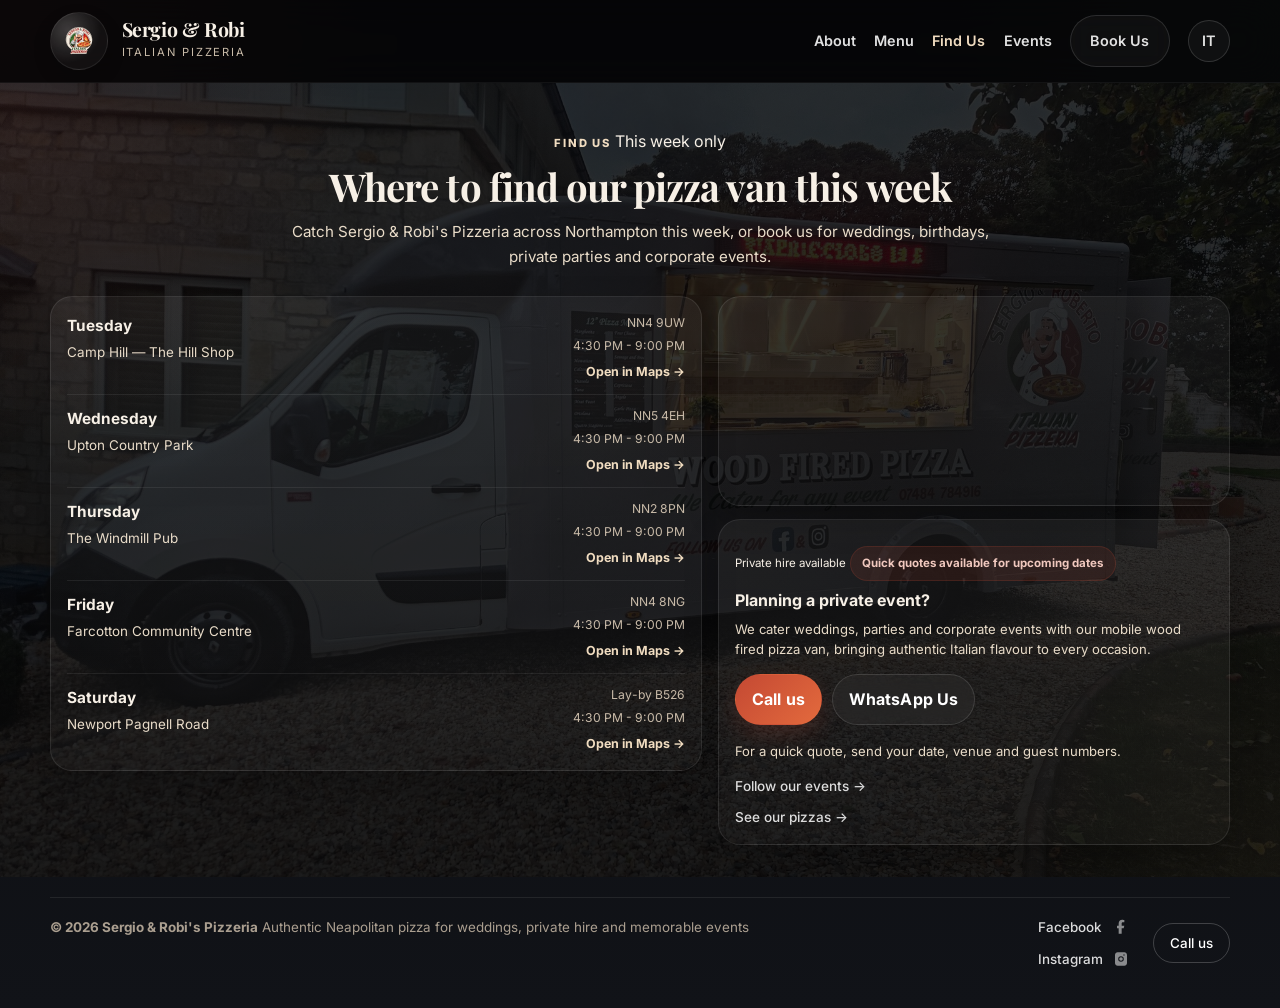
==== find-us-en.html @ 6ed287df "Enhance website UX and conversion: updated hero section, added WhatsApp CTA, introduced Why Choose U" ====
<!DOCTYPE html>
<html lang="en">
<head>
  <meta charset="UTF-8" />
  <meta name="viewport" content="width=device-width, initial-scale=1.0"/>
  <title>Find Us | Sergio & Robi's Pizzeria</title>
  <meta name="description" content="Find Sergio & Robi's Pizzeria across Northampton this week or get in touch to book our wood fired pizza van for your private event.">
    <meta name="keywords" content="find pizza van Northampton, pizza van schedule Northampton, wood fired pizza van locations" />
  <meta property="og:title" content="Sergio & Robi's Pizzeria" />
  <meta property="og:description" content="Authentic wood fired pizza catering for weddings, parties and private events." />
  <meta property="og:type" content="website" />
  <meta property="og:image" content="images/van_1.jpg" />
  <link rel="icon" href="images/favicon.png">
  <link rel="preconnect" href="https://fonts.googleapis.com">
  <link rel="preconnect" href="https://fonts.gstatic.com" crossorigin>
  <link href="https://fonts.googleapis.com/css2?family=Inter:wght@400;500;600;700;800&family=Playfair+Display:wght@600;700;800&display=swap" rel="stylesheet">
  <link rel="stylesheet" href="style.css">
</head>
<body>

  <header class="site-header">
    <div class="container nav">
      <a href="index.html" class="brand">
        <img src="images/sergio-robi-logo.png" alt="Sergio & Robi's Pizzeria logo">
        <div class="brand-text">
          <strong>Sergio & Robi</strong>
          <span>Italian Pizzeria</span>
        </div>
      </a>

      <button class="menu-toggle" aria-label="Open menu" aria-expanded="false" aria-controls="site-nav">
        <span></span>
        <span></span>
        <span></span>
      </button>

      <nav class="nav-links" id="site-nav">
        <a href="index.html#about">About</a>
        <a href="menu-en.html">Menu</a>
        <a href="find-us-en.html" aria-current="page">Find Us</a>
        <a href="index.html#events">Events</a>
        <a href="index.html#contact" class="btn btn-outline">Book Us</a>
        <a href="find-us-it.html" class="lang-switch">IT</a>
      </nav>
    </div>
  </header>

  <main>
    <section class="findus-page">
      <div class="container">
        <div class="section-intro">
          <span class="section-label">Find us</span>
          <span class="mini-label top-mini-label">This week only</span>
          <h1>Where to find our pizza van this week</h1>
          <p>
            Catch Sergio & Robi's Pizzeria across Northampton this week, or book us for weddings, birthdays, private parties and corporate events.
          </p>
        </div>

        <div class="findus-layout">
          <div class="findus-schedule card">
            <div class="findus-day">
              <div class="findus-info">
                <strong>Tuesday</strong>
                <span>Camp Hill — The Hill Shop</span>
              </div>
              <div class="findus-meta">
                <span>NN4 9UW</span>
                <span>4:30 PM - 9:00 PM</span>
                <a href="https://www.google.com/maps/search/?api=1&query=The+Hill+Shop+Camp+Hill+NN4+9UW" target="_blank" rel="noopener noreferrer">Open in Maps →</a>
              </div>
            </div>

            <div class="findus-day">
              <div class="findus-info">
                <strong>Wednesday</strong>
                <span>Upton Country Park</span>
              </div>
              <div class="findus-meta">
                <span>NN5 4EH</span>
                <span>4:30 PM - 9:00 PM</span>
                <a href="https://www.google.com/maps/search/?api=1&query=Upton+Country+Park+NN5+4EH" target="_blank" rel="noopener noreferrer">Open in Maps →</a>
              </div>
            </div>

            <div class="findus-day">
              <div class="findus-info">
                <strong>Thursday</strong>
                <span>The Windmill Pub</span>
              </div>
              <div class="findus-meta">
                <span>NN2 8PN</span>
                <span>4:30 PM - 9:00 PM</span>
                <a href="https://www.google.com/maps/search/?api=1&query=The+Windmill+Pub+NN2+8PN" target="_blank" rel="noopener noreferrer">Open in Maps →</a>
              </div>
            </div>

            <div class="findus-day">
              <div class="findus-info">
                <strong>Friday</strong>
                <span>Farcotton Community Centre</span>
              </div>
              <div class="findus-meta">
                <span>NN4 8NG</span>
                <span>4:30 PM - 9:00 PM</span>
                <a href="https://www.google.com/maps/search/?api=1&query=Farcotton+Community+Centre+NN4+8NG" target="_blank" rel="noopener noreferrer">Open in Maps →</a>
              </div>
            </div>

            <div class="findus-day">
              <div class="findus-info">
                <strong>Saturday</strong>
                <span>Newport Pagnell Road</span>
              </div>
              <div class="findus-meta">
                <span>Lay-by B526</span>
                <span>4:30 PM - 9:00 PM</span>
                <a href="https://www.google.com/maps/search/?api=1&query=Newport+Pagnell+Road+Northampton" target="_blank" rel="noopener noreferrer">Open in Maps →</a>
              </div>
            </div>
          </div>

          <aside class="findus-sidebar">
            <div class="findus-map card">
              <iframe
                src="https://www.google.com/maps?q=Northampton&output=embed"
                loading="lazy"
                allowfullscreen
                referrerpolicy="no-referrer-when-downgrade"
                title="Map of Northampton">
              </iframe>
            </div>

            <div class="findus-card card">
              <span class="mini-label">Private hire available</span>
              <div class="urgency-note">Quick quotes available for upcoming dates</div>
              <h3>Planning a private event?</h3>
              <p>
                We cater weddings, parties and corporate events with our mobile wood fired pizza van,
                bringing authentic Italian flavour to every occasion.
              </p>

              <div class="findus-actions">
                <a href="tel:07484784916" class="btn btn-primary">Call us</a>
                <a href="https://wa.me/447484784916" class="btn btn-secondary" target="_blank" rel="noopener noreferrer">WhatsApp Us</a>
              </div>

              <p class="findus-helper">For a quick quote, send your date, venue and guest numbers.</p>

              <div class="findus-socials">
                <a href="https://www.facebook.com/sergiorobipizzeria" target="_blank" rel="noopener noreferrer" class="footer-link">Follow our events →</a>
                <a href="https://www.instagram.com/sergio_and_robi_pizzeria_" target="_blank" rel="noopener noreferrer" class="footer-link">See our pizzas →</a>
              </div>
            </div>
          </aside>
        </div>
      </div>
    </section>
  </main>

  <footer class="footer">
  <div class="container footer-inner">

    <div class="footer-left">
      <strong>© 2026 Sergio & Robi's Pizzeria</strong>
      <span>Authentic Neapolitan pizza for weddings, private hire and memorable events</span>
    </div>

    <div class="footer-right">

      <div class="footer-socials">
        <a href="https://www.facebook.com/sergiorobipizzeria" target="_blank" rel="noopener noreferrer" class="footer-link social-link">
          <span>Facebook</span>
          <svg width="16" height="16" viewBox="0 0 24 24" fill="currentColor">
            <path d="M13 22v-8h3l1-4h-4V7c0-1.1.3-2 2-2h2V1.5c-.4-.1-1.7-.5-3.2-.5-3.2 0-5.3 2-5.3 5.6V10H6v4h2.5v8H13z"/>
          </svg>
        </a>

        <a href="https://www.instagram.com/sergio_and_robi_pizzeria_" target="_blank" rel="noopener noreferrer" class="footer-link social-link">
          <span>Instagram</span>
          <svg width="16" height="16" viewBox="0 0 24 24" fill="currentColor">
            <path d="M7 2C4.8 2 3 3.8 3 6v12c0 2.2 1.8 4 4 4h10c2.2 0 4-1.8 4-4V6c0-2.2-1.8-4-4-4H7zm5 5.8A4.2 4.2 0 1 1 7.8 12 4.2 4.2 0 0 1 12 7.8zm0 6.9A2.7 2.7 0 1 0 9.3 12 2.7 2.7 0 0 0 12 14.7zM17.5 6a1 1 0 1 1-1-1 1 1 0 0 1 1 1z"/>
          </svg>
        </a>
      </div>

      <a href="tel:07484784916" class="footer-call">
        Call us
      </a>

    </div>
  </div>
</footer>

  <script>
    const menuToggle = document.querySelector('.menu-toggle');
    const siteNav = document.querySelector('#site-nav');

    if (menuToggle && siteNav) {
      menuToggle.addEventListener('click', () => {
        siteNav.classList.toggle('active');
        menuToggle.classList.toggle('active');

        const isExpanded = menuToggle.getAttribute('aria-expanded') === 'true';
        menuToggle.setAttribute('aria-expanded', String(!isExpanded));
      });

      siteNav.querySelectorAll('a').forEach(link => {
        link.addEventListener('click', () => {
          siteNav.classList.remove('active');
          menuToggle.classList.remove('active');
          menuToggle.setAttribute('aria-expanded', 'false');
        });
      });
    }
  </script>

</body>
</html>
---- style.css ----
:root {
  --bg: #09090b;
  --bg-soft: #111215;
  --bg-soft-2: #17181c;
  --card: rgba(255, 255, 255, 0.045);
  --card-strong: rgba(255, 255, 255, 0.075);
  --text: #f7f0e6;
  --text-soft: #e9dcc9;
  --muted: #c8baa8;
  --muted-2: #a69786;
  --line: rgba(255, 255, 255, 0.09);
  --line-soft: rgba(255, 255, 255, 0.05);

  --red: #c44933;
  --red-deep: #9e3326;
  --gold: #d8b27a;
  --gold-soft: #f0dcc0;
  --green: #2f6948;
  --green-soft: #cfe3d5;

  --shadow: 0 16px 38px rgba(0, 0, 0, 0.28);
  --shadow-strong: 0 20px 54px rgba(0, 0, 0, 0.4);
  --glow-red: 0 10px 24px rgba(196, 73, 51, 0.2);

  --radius-xl: 28px;
  --radius-lg: 22px;
  --radius-md: 18px;
  --radius-sm: 14px;

  --container: 1180px;
  --transition: 0.35s ease;
}

* {
  box-sizing: border-box;
  margin: 0;
  padding: 0;
}

html {
  scroll-behavior: smooth;
}

body {
  font-family: 'Inter', sans-serif;
  color: var(--text);
  line-height: 1.65;
  background:
    radial-gradient(circle at top left, rgba(196, 73, 51, 0.11), transparent 22%),
    radial-gradient(circle at top right, rgba(47, 105, 72, 0.09), transparent 20%),
    linear-gradient(180deg, #070708 0%, #0b0c0f 34%, #111318 100%);
  overflow-x: hidden;
}

body::selection {
  background: rgba(216, 178, 122, 0.24);
  color: #fff;
}

img {
  max-width: 100%;
  display: block;
}

a {
  color: inherit;
  text-decoration: none;
}

button,
input,
textarea,
select {
  font: inherit;
}

.container {
  width: min(100% - 2rem, var(--container));
  margin-inline: auto;
}

/* HEADER */

.site-header {
  position: sticky;
  top: 0;
  z-index: 1000;
  background: rgba(6, 6, 7, 0.72);
  backdrop-filter: blur(18px);
  -webkit-backdrop-filter: blur(18px);
  border-bottom: 1px solid rgba(255, 255, 255, 0.05);
}

.nav {
  min-height: 82px;
  display: flex;
  align-items: center;
  justify-content: space-between;
  gap: 1rem;
  position: relative;
}

.brand {
  display: flex;
  align-items: center;
  gap: 0.85rem;
  min-width: 0;
}

.brand img {
  width: 58px;
  height: 58px;
  object-fit: contain;
  border-radius: 50%;
  background:
    radial-gradient(circle at 30% 30%, rgba(255,255,255,0.18), transparent 60%),
    rgba(255,255,255,0.04);
  border: 1px solid rgba(255,255,255,0.08);
  padding: 0.22rem;
  flex-shrink: 0;
  box-shadow: 0 8px 18px rgba(0,0,0,0.18);
}

.brand-text strong {
  display: block;
  font-family: 'Playfair Display', serif;
  font-size: 1.22rem;
  line-height: 1;
  margin-bottom: 0.22rem;
  color: var(--text);
  letter-spacing: -0.02em;
}

.brand-text span {
  display: block;
  font-size: 0.7rem;
  text-transform: uppercase;
  letter-spacing: 0.17em;
  color: var(--muted);
}

.nav-links {
  display: flex;
  align-items: center;
  gap: 1.15rem;
}

.nav-links a {
  font-size: 0.9rem;
  font-weight: 600;
  color: rgba(255,255,255,0.88);
  transition: color var(--transition), opacity var(--transition);
}

.nav-links a:hover,
.nav-links a[aria-current="page"] {
  color: var(--gold-soft);
}

.btn {
  display: inline-flex;
  align-items: center;
  justify-content: center;
  min-height: 46px;
  padding: 0.82rem 1.2rem;
  border-radius: 999px;
  border: 1px solid transparent;
  font-weight: 700;
  letter-spacing: 0.01em;
  cursor: pointer;
  transition:
    transform var(--transition),
    box-shadow var(--transition),
    background var(--transition),
    border-color var(--transition),
    color var(--transition);
}

.btn:hover {
  transform: translateY(-2px);
}

.btn-primary {
  color: #fff;
  background: linear-gradient(135deg, #c44933 0%, #e36a3d 100%);
  box-shadow: var(--glow-red);
}

.btn-primary:hover {
  box-shadow: 0 14px 34px rgba(196, 73, 51, 0.3);
}

.btn-secondary,
.btn-outline {
  color: #fff;
  background: rgba(255,255,255,0.04);
  border-color: rgba(255,255,255,0.12);
  backdrop-filter: blur(10px);
}

.btn-secondary:hover,
.btn-outline:hover {
  background: rgba(255,255,255,0.08);
  border-color: rgba(255,255,255,0.18);
}

.lang-switch {
  min-width: 42px;
  min-height: 42px;
  border-radius: 999px;
  border: 1px solid rgba(255,255,255,0.14);
  background: rgba(255,255,255,0.04);
  display: inline-flex;
  align-items: center;
  justify-content: center;
  font-weight: 700;
}

.menu-toggle {
  display: none;
  width: 48px;
  height: 48px;
  border-radius: 14px;
  border: 1px solid rgba(255,255,255,0.14);
  background: rgba(255,255,255,0.05);
  cursor: pointer;
  padding: 0.75rem;
  flex-direction: column;
  justify-content: center;
  gap: 0.28rem;
}

.menu-toggle span {
  display: block;
  width: 100%;
  height: 2px;
  background: #fff;
  border-radius: 999px;
  transition: 0.3s ease;
}

.menu-toggle.active span:nth-child(1) {
  transform: translateY(6px) rotate(45deg);
}

.menu-toggle.active span:nth-child(2) {
  opacity: 0;
}

.menu-toggle.active span:nth-child(3) {
  transform: translateY(-6px) rotate(-45deg);
}

/* HERO */

.hero {
  position: relative;
  min-height: calc(100vh - 82px);
  display: grid;
  place-items: center;
  overflow: hidden;
}

.hero::before {
  content: "";
  position: absolute;
  inset: 0;
  background-image:
    linear-gradient(90deg, rgba(6,6,7,0.78) 0%, rgba(6,6,7,0.5) 38%, rgba(6,6,7,0.22) 68%, rgba(6,6,7,0.12) 100%),
    url("images/van_1.jpg");
  background-position: center;
  background-size: cover;
  background-repeat: no-repeat;
  transform: scale(1.02);
}

.hero::after {
  content: "";
  position: absolute;
  inset: 0;
  background: linear-gradient(180deg, rgba(0,0,0,0.04) 0%, rgba(0,0,0,0.16) 64%, #0b0c0f 100%);
}

.hero-inner {
  position: relative;
  z-index: 2;
  display: grid;
  grid-template-columns: 1.16fr 0.84fr;
  gap: 1.2rem;
  align-items: center;
  padding: 2.2rem 0 3rem;
}

.hero-copy {
  max-width: 570px;
  justify-self: start;
}

.eyebrow {
  display: inline-flex;
  align-items: center;
  gap: 0.65rem;
  padding: 0.58rem 0.88rem;
  border-radius: 999px;
  background: rgba(255,255,255,0.08);
  border: 1px solid rgba(255,255,255,0.08);
  backdrop-filter: blur(12px);
  font-size: 0.8rem;
  font-weight: 600;
  color: var(--text-soft);
  margin-bottom: 1rem;
  box-shadow: 0 8px 20px rgba(0,0,0,0.12);
}

.dot {
  width: 10px;
  height: 10px;
  border-radius: 50%;
  background: #60da7b;
  box-shadow: 0 0 0 6px rgba(96, 218, 123, 0.12);
}

h1 {
  font-family: 'Playfair Display', serif;
  font-size: clamp(1.6rem, 2.2vw, 2.2rem);
  line-height: 1.05;
  letter-spacing: -0.025em;
  max-width: 8.2ch;
  margin: 0 0 0.95rem;
  text-wrap: balance;
}

.hero-copy p {
  max-width: 520px;
  margin: 0;
  color: var(--text-soft);
  font-size: 0.9rem;
}

.hero-actions {
  display: flex;
  flex-wrap: wrap;
  gap: 0.8rem;
  margin-top: 1.45rem;
}

.hero-card {
  justify-self: end;
  width: min(100%, 290px);
  border-radius: 18px;
  background: linear-gradient(150deg, rgba(255,255,255,0.08), rgba(255,255,255,0.02));
  border: 1px solid rgba(255,255,255,0.08);
  backdrop-filter: blur(14px);
  box-shadow:
    0 14px 34px rgba(0,0,0,0.34),
    inset 0 1px 0 rgba(255,255,255,0.06);
  overflow: hidden;
  transform: translateX(0) translateY(34px);
  transition: transform 0.35s ease, box-shadow 0.35s ease;
}

.hero-card:hover {
  transform: translateX(0) translateY(28px);
}

.hero-card-image {
  width: 100%;
  height: 72px;
  overflow: hidden;
}

.hero-card-image img {
  width: 100%;
  height: 100%;
  object-fit: cover;
}

.hero-card-body {
  padding: 0.68rem 0.78rem 0.78rem;
}

.hero-card h3 {
  font-size: 0.72rem;
  line-height: 1.18;
  margin-bottom: 0.2rem;
}

.hero-card p {
  color: var(--muted);
  font-size: 0.62rem;
  line-height: 1.45;
}

.feature-row {
  display: grid;
  grid-template-columns: repeat(3, 1fr);
  gap: 0.28rem;
  margin-top: 0.45rem;
}

.feature-box {
  padding: 0.34rem 0.24rem;
  text-align: center;
  border-radius: 10px;
  background: rgba(255,255,255,0.04);
  border: 1px solid rgba(255,255,255,0.07);
}

.feature-box strong {
  display: block;
  font-size: 0.54rem;
  margin-bottom: 0.02rem;
}

.feature-box span {
  color: var(--muted);
  font-size: 0.47rem;
}

/* SECTIONS */

section {
  padding: 4.6rem 0;
  position: relative;
}

.section-intro {
  max-width: 760px;
  margin-bottom: 1.6rem;
}

.section-label {
  display: inline-block;
  margin-bottom: 0.52rem;
  color: var(--gold-soft);
  text-transform: uppercase;
  letter-spacing: 0.17em;
  font-size: 0.7rem;
  font-weight: 800;
}

h2 {
  font-family: 'Playfair Display', serif;
  font-size: clamp(1.75rem, 2.7vw, 2.35rem);
  line-height: 1.08;
  letter-spacing: -0.02em;
  text-wrap: balance;
}

.section-intro p {
  margin-top: 0.76rem;
  color: var(--muted);
  font-size: 0.92rem;
  max-width: 640px;
}

.story-grid,
.contact-grid {
  display: grid;
  grid-template-columns: 0.96fr 1.04fr;
  gap: 1rem;
  align-items: stretch;
}

.menu-preview {
  display: grid;
  grid-template-columns: 0.72fr 1.28fr;
  gap: 0.9rem;
  align-items: start;
}

.card {
  background: linear-gradient(180deg, rgba(255,255,255,0.042), rgba(255,255,255,0.028));
  border: 1px solid var(--line);
  border-radius: 18px;
  padding: 1rem;
  box-shadow: var(--shadow);
}

/* ABOUT */

.image-cover {
  position: relative;
  overflow: hidden;
  min-height: 100%;
}

.image-cover img {
  width: 100%;
  height: 100%;
  object-fit: cover;
}

.floating-badge {
  position: absolute;
  left: 1rem;
  bottom: 1rem;
  padding: 0.64rem 0.78rem;
  border-radius: 14px;
  background: rgba(10,10,10,0.7);
  border: 1px solid rgba(255,255,255,0.08);
  backdrop-filter: blur(12px);
  font-weight: 700;
  color: var(--text);
  font-size: 0.76rem;
  box-shadow: 0 10px 22px rgba(0,0,0,0.16);
}

.story-copy {
  padding: 1.2rem;
  display: grid;
  gap: 0.72rem;
}

.story-copy p {
  color: var(--muted);
  font-size: 0.88rem;
}

.stats {
  display: grid;
  grid-template-columns: repeat(3, 1fr);
  gap: 0.65rem;
  margin-top: 0.2rem;
}

.stat {
  padding: 0.75rem;
  border-radius: 16px;
  background: rgba(255,255,255,0.038);
  border: 1px solid rgba(255,255,255,0.07);
}

.stat strong {
  display: block;
  font-size: 0.92rem;
  margin-bottom: 0.08rem;
  color: var(--text);
}

.stat span {
  color: var(--muted);
  font-size: 0.75rem;
}

/* MENU */

.menu-preview {
  display: grid;
  grid-template-columns: 0.85fr 1.15fr;
  gap: 1rem;
  align-items: stretch;
}

.menu-board {
  padding: 0.75rem;
  width: 100%;
  max-width: none;
  justify-self: stretch;
  display: flex;
  align-items: stretch;
}

.menu-board img {
  width: 100%;
  height: 100%;
  min-height: 520px;
  object-fit: cover;
  border-radius: 18px;
  border: 1px solid rgba(255,255,255,0.08);
}
.menu-card,
.event-card {
  padding: 0.82rem;
  border-radius: 18px;
  background: linear-gradient(180deg, rgba(255,255,255,0.045), rgba(255,255,255,0.028));
  border: 1px solid rgba(255,255,255,0.07);
  transition:
    transform var(--transition),
    border-color var(--transition),
    box-shadow var(--transition);
}

.menu-card:hover,
.event-card:hover {
  transform: translateY(-2px);
  border-color: rgba(216, 178, 122, 0.14);
  box-shadow: 0 10px 22px rgba(0,0,0,0.16);
}

.menu-top {
  display: flex;
  justify-content: space-between;
  gap: 0.65rem;
  align-items: flex-start;
  margin-bottom: 0.35rem;
}

.menu-card h3,
.event-card h3 {
  font-size: 0.82rem;
  line-height: 1.24;
}

.price {
  color: var(--gold-soft);
  font-weight: 800;
  white-space: nowrap;
  font-size: 0.8rem;
}

.menu-card p,
.event-card p {
  color: var(--muted);
  font-size: 0.74rem;
}

.tag {
  display: inline-flex;
  align-items: center;
  min-height: 24px;
  margin-top: 0.6rem;
  padding: 0.24rem 0.5rem;
  border-radius: 999px;
  background: rgba(47, 105, 72, 0.18);
  color: var(--green-soft);
  font-size: 0.62rem;
  font-weight: 700;
  border: 1px solid rgba(47, 105, 72, 0.24);
}

.menu-cta {
  margin-top: 1.7rem;
  display: flex;
  justify-content: flex-start;
}

.menu-cta .btn {
  min-width: 180px;
}

/* EVENTS */

.events-grid {
  display: grid;
  grid-template-columns: repeat(3, 1fr);
  gap: 0.8rem;
}

.event-number {
  width: 38px;
  height: 38px;
  display: grid;
  place-items: center;
  border-radius: 50%;
  margin-bottom: 0.68rem;
  background: rgba(216, 178, 122, 0.12);
  border: 1px solid rgba(216, 178, 122, 0.18);
  color: var(--gold-soft);
  font-weight: 800;
  font-size: 0.8rem;
}

/* GALLERY */

.gallery-grid {
  display: grid;
  grid-template-columns: 1fr 1fr;
  gap: 1rem;
  align-items: start;
}

.gallery-item {
  position: relative;
  overflow: hidden;
  border-radius: 24px;
  border: 1px solid rgba(255,255,255,0.08);
  background: rgba(255,255,255,0.03);
  box-shadow: var(--shadow);
}

.gallery-item::after {
  content: "";
  position: absolute;
  inset: 0;
  background: linear-gradient(
    180deg,
    rgba(0,0,0,0.03) 14%,
    rgba(0,0,0,0.18) 64%,
    rgba(0,0,0,0.34) 100%
  );
  pointer-events: none;
}

.gallery-item img {
  width: 100%;
  height: 100%;
  object-fit: cover;
  transition: transform 0.45s ease;
}

.gallery-item:hover img {
  transform: scale(1.03);
}

.gallery-item.oven-card,
.gallery-item.window-card {
  min-height: 320px;
  height: 320px;
}

.gallery-item.oven-card img,
.gallery-item.window-card img {
  width: 100%;
  height: 100%;
  object-fit: cover;
}

.full-width-brand {
  grid-column: 1 / -1;
  min-height: 240px;
  padding: 2rem 1.5rem;
}

.gallery-caption {
  position: absolute;
  left: 1rem;
  right: 1rem;
  bottom: 1rem;
  z-index: 2;
  padding: 0.9rem 1rem;
  border-radius: 18px;
  background: rgba(8,8,9,0.72);
  border: 1px solid rgba(255,255,255,0.08);
  backdrop-filter: blur(14px);
  -webkit-backdrop-filter: blur(14px);
  box-shadow: 0 10px 24px rgba(0,0,0,0.22);
}

.gallery-caption strong {
  display: block;
  margin-bottom: 0.14rem;
  font-size: 0.95rem;
  line-height: 1.2;
  color: #fff;
}

.gallery-caption span {
  color: #dccfbc;
  font-size: 0.78rem;
  line-height: 1.45;
}

.logo-card {
  min-height: 230px;
  padding: 1.6rem 1.2rem 1.25rem;
  display: flex;
  flex-direction: column;
  align-items: center;
  justify-content: center;
  text-align: center;
  background:
    radial-gradient(circle at top, rgba(255,255,255,0.06), transparent 55%),
    linear-gradient(180deg, rgba(255,255,255,0.035), rgba(255,255,255,0.02));
}

.logo-card::after {
  display: none;
}

.logo-card.full-width-brand {
  min-height: 240px;
  padding: 2rem 1.5rem;
}

.logo-card.full-width-brand img {
  max-width: 110px;
  max-height: 110px;
  margin-bottom: 1.2rem;
  filter: drop-shadow(0 10px 24px rgba(0,0,0,0.45));
  transition: transform 0.4s ease;
}

.logo-card.full-width-brand:hover img {
  transform: scale(1.05);
}

.logo-content {
  display: flex;
  flex-direction: column;
  align-items: center;
  gap: 0.2rem;
}

.logo-content strong {
  display: block;
  font-size: 1.05rem;
  line-height: 1.2;
  letter-spacing: 0.02em;
  color: #fff;
}

.logo-content span {
  color: #dccfbc;
  font-size: 0.8rem;
  line-height: 1.45;
}

.logo-card.full-width-brand .logo-content strong {
  font-size: 1.35rem;
}

.logo-card.full-width-brand .logo-content span {
    font-size: 1rem;
  opacity: 0.9;
}
/* CONTACT */

.contact-card,
.form-card {
  padding: 1.05rem;
}

.contact-points {
  display: grid;
  gap: 0.72rem;
  margin: 0.9rem 0 1rem;
}

.contact-point {
  padding: 0.72rem;
  border-radius: 15px;
  background: rgba(255,255,255,0.035);
  border: 1px solid rgba(255,255,255,0.07);
}

.contact-point strong {
  display: block;
  margin-bottom: 0.14rem;
  font-size: 0.86rem;
}

.contact-point span {
  color: var(--muted);
  font-size: 0.8rem;
}

form {
  display: grid;
  gap: 0.78rem;
}

.row {
  display: grid;
  grid-template-columns: 1fr 1fr;
  gap: 0.78rem;
}

input,
textarea,
select {
  width: 100%;
  background: rgba(255,255,255,0.045);
  border: 1px solid rgba(255,255,255,0.1);
  color: #fff;
  border-radius: 14px;
  padding: 0.82rem 0.9rem;
  outline: none;
  transition: border-color var(--transition), background var(--transition), box-shadow var(--transition);
}

input:focus,
textarea:focus,
select:focus {
  border-color: rgba(216, 178, 122, 0.34);
  background: rgba(255,255,255,0.06);
  box-shadow: 0 0 0 4px rgba(216, 178, 122, 0.08);
}

textarea {
  min-height: 135px;
  resize: vertical;
}

input::placeholder,
textarea::placeholder,
select {
  color: #ab9f92;
}

/* FOOTER */

.footer {
  padding: 1.25rem 0 2.35rem;
  color: #ab9f90;
  font-size: 0.84rem;
}

.footer-inner {
  padding-top: 1.15rem;
  border-top: 1px solid rgba(255,255,255,0.08);
  display: flex;
  justify-content: space-between;
  gap: 1rem;
  flex-wrap: wrap;
}

.footer a:hover {
  color: var(--gold-soft);
}

.footer-right {
  display: flex;
  gap: 1.5rem;
  align-items: center;
  flex-wrap: wrap;
}

.footer-link {
  position: relative;
  color: #fff;
  font-weight: 500;
  text-decoration: none;
  opacity: 0.85;
  transition: all 0.3s ease;
  display: inline-block;
}

.footer-link:hover {
  opacity: 1;
  transform: translateY(-2px);
  color: #f5a623;
}

.footer-link::after {
  content: "";
  position: absolute;
  left: 0;
  bottom: -4px;
  width: 0%;
  height: 1px;
  background: #f5a623;
  transition: width 0.3s ease;
}

.footer-link:hover::after {
  width: 100%;
}

.footer-call {
  padding: 0.5rem 1rem;
  border: 1px solid rgba(255,255,255,0.2);
  border-radius: 999px;
  color: #fff;
  text-decoration: none;
  font-weight: 500;
  transition: all 0.3s ease;
}

.footer-call:hover {
  border-color: #f5a623;
  color: #f5a623;
  transform: translateY(-2px);
}

/* MENU PAGE */

.menu-page-hero {
  position: relative;
  padding: 3.2rem 0 1.8rem;
  overflow: hidden;
}

.menu-page-hero::before {
  content: "";
  position: absolute;
  inset: 0;
  background-image:
    linear-gradient(
      180deg,
      rgba(6,6,7,0.86) 0%,
      rgba(6,6,7,0.7) 40%,
      rgba(6,6,7,0.58) 70%,
      rgba(6,6,7,0.8) 100%
    ),
    url("images/oven-pizza.png");
  background-size: cover;
  background-position: center;
  background-repeat: no-repeat;
  z-index: 0;
  transform: scale(1.02);
}

.menu-page-hero::after {
  content: "";
  position: absolute;
  inset: 0;
  background:
    radial-gradient(circle at top center, rgba(216,178,122,0.05), transparent 30%),
    linear-gradient(180deg, rgba(0,0,0,0.08), rgba(0,0,0,0.4));
  z-index: 0;
}

/* HERO CONTENT */

.menu-page-hero-inner {
  position: relative;
  z-index: 2;
  display: flex;
  flex-direction: column;
  align-items: center;
  text-align: center;
  gap: 0.9rem;
}

.menu-page-copy {
  max-width: 720px;
  margin: 0 auto;
}

.menu-page-copy .section-label {
  margin-bottom: 0.7rem;
}

.menu-page-copy h1,
.menu-page-copy h2 {
  max-width: 620px;
  margin: 0 auto;
  font-family: 'Playfair Display', serif;
  font-size: clamp(1.8rem, 3vw, 2.9rem);
  line-height: 1;
  letter-spacing: -0.025em;
  text-wrap: balance;
  text-shadow: 0 8px 22px rgba(0,0,0,0.34);
}

.menu-page-copy p {
  max-width: 560px;
  margin: 0.85rem auto 0;
  color: var(--text-soft);
  font-size: 0.92rem;
  line-height: 1.65;
  text-shadow: 0 4px 16px rgba(0,0,0,0.26);
}

.menu-page-copy .hero-actions {
  display: flex;
  justify-content: center;
  gap: 0.7rem;
  flex-wrap: wrap;
  margin-top: 1.1rem;
}

/* NOTE CARD */

.menu-page-note {
  position: relative;
  width: min(100%, 320px);
  margin: 0.55rem auto 0;
  padding: 0.85rem 1rem;

  display: flex;
  flex-direction: column;
  text-align: left;

  border-radius: 12px;

  background: linear-gradient(
    180deg,
    rgba(255,255,255,0.05),
    rgba(255,255,255,0.02)
  );

  border: 1px solid rgba(255,255,255,0.08);

  box-shadow:
    0 8px 18px rgba(0,0,0,0.22),
    inset 0 1px 0 rgba(255,255,255,0.04);
}

.menu-page-note::before {
  content: "";
  display: block;
  width: 40px;
  height: 2px;
  background: var(--gold-soft);
  margin-bottom: 0.6rem;
  opacity: 0.7;
}

.menu-page-note .mini-label {
  margin-bottom: 0.3rem;
  font-size: 0.7rem;
}

.menu-page-note h3 {
  font-size: 0.88rem;
  line-height: 1.3;
  margin-bottom: 0.35rem;
}

.menu-page-note p {
  color: var(--muted);
  font-size: 0.78rem;
  line-height: 1.5;
  text-shadow: none;
}

/* PREMIUM LINES */

.menu-note-lines {
  margin-top: 0.6rem;
  display: flex;
  flex-direction: column;
  gap: 0.35rem;
}

.menu-note-lines span {
  position: relative;
  padding-left: 0.85rem;
  color: var(--text-soft);
  font-size: 0.75rem;
  line-height: 1.45;
}

.menu-note-lines span::before {
  content: "";
  position: absolute;
  left: 0;
  top: 50%;
  transform: translateY(-50%);
  width: 4px;
  height: 4px;
  border-radius: 50%;
  background: var(--gold-soft);
  opacity: 0.75;
}

/* MENU GRID */

.menu-page-section {
  padding-top: 1.6rem;
}

.menu-full-grid {
  display: grid;
  grid-template-columns: 1fr 1fr;
  gap: 1rem;
}

.menu-column {
  padding: 0.9rem 1rem;
  border-radius: 20px;
}

.menu-line {
  padding: 0.8rem 0;
  border-bottom: 1px solid rgba(255,255,255,0.08);
}

.menu-line:first-child {
  padding-top: 0.2rem;
}

.menu-line:last-child {
  border-bottom: none;
  padding-bottom: 0.2rem;
}

.menu-line-top {
  display: flex;
  justify-content: space-between;
  gap: 0.6rem;
  margin-bottom: 0.2rem;
}

.menu-line-top h3 {
  font-size: 0.92rem;
  line-height: 1.25;
  display: flex;
  align-items: center;
  gap: 0.4rem;
  flex-wrap: wrap;
}

.menu-line p {
  color: var(--muted);
  font-size: 0.78rem;
  line-height: 1.5;
  max-width: 92%;
}

.price {
  font-size: 0.8rem;
  color: var(--gold-soft);
  font-weight: 700;
  white-space: nowrap;
}

.veg-badge {
  display: inline-flex;
  align-items: center;
  justify-content: center;
  min-width: 22px;
  height: 22px;
  padding: 0 0.35rem;
  border-radius: 999px;
  background: rgba(47, 105, 72, 0.18);
  border: 1px solid rgba(47, 105, 72, 0.28);
  color: var(--green-soft);
  font-size: 0.68rem;
  font-weight: 800;
}

.menu-line-simple p {
  max-width: 100%;
}

/* BOTTOM CTA */

.menu-bottom-cta {
  margin-top: 1.4rem;
  padding: 0.9rem 1rem;
  border-radius: 18px;
  background: linear-gradient(180deg, rgba(255,255,255,0.05), rgba(255,255,255,0.03));
  border: 1px solid rgba(255,255,255,0.08);

  display: flex;
  justify-content: space-between;
  flex-wrap: wrap;
  gap: 0.8rem;
}

.menu-bottom-copy h3 {
  font-size: 0.9rem;
  margin-bottom: 0.2rem;
}

.menu-bottom-copy p {
  font-size: 0.78rem;
  color: var(--muted);
}

.menu-bottom-actions {
  display: flex;
  gap: 0.6rem;
  flex-wrap: wrap;
}

/* MOBILE */

@media (max-width: 900px) {
  .menu-page-hero {
    padding: 3rem 0 1.6rem;
  }

  .menu-page-copy h1,
  .menu-page-copy h2 {
    max-width: 100%;
    font-size: clamp(1.7rem, 7vw, 2.5rem);
  }

  .menu-page-copy p {
    font-size: 0.9rem;
  }

  .menu-page-note {
    width: 100%;
    max-width: 100%;
  }

  .menu-full-grid {
    grid-template-columns: 1fr;
  }

  .menu-line p {
    max-width: 100%;
  }
}
/* FIND US PAGE */

.findus-page {
  position: relative;
  padding: 2.8rem 0 2rem;
  overflow: hidden;
  isolation: isolate;
}

.findus-page::before {
  content: "";
  position: absolute;
  inset: 0;
  background:
    linear-gradient(rgba(7,7,8,0.84), rgba(7,7,8,0.9)),
    url("images/van_2.jpg") center center / cover no-repeat;
  z-index: -2;
}

.findus-page::after {
  content: "";
  position: absolute;
  inset: 0;
  background:
    radial-gradient(circle at top left, rgba(196, 73, 51, 0.1), transparent 24%),
    radial-gradient(circle at bottom right, rgba(216, 178, 122, 0.06), transparent 28%);
  z-index: -1;
}

.findus-page .section-intro {
  max-width: 820px;
  margin: 0 auto 1.7rem;
  text-align: center;
}

.findus-page .section-label {
  margin-bottom: 0.6rem;
}

.findus-page .section-intro h1 {
  max-width: 100%;
  margin: 0 auto;
  font-size: clamp(1.9rem, 3vw, 2.8rem);
  line-height: 1;
  text-wrap: balance;
}

.findus-page .section-intro p {
  max-width: 720px;
  margin: 0.85rem auto 0;
  font-size: 0.95rem;
  color: var(--text-soft);
}

.findus-layout {
  display: grid;
  grid-template-columns: minmax(0, 1.12fr) minmax(300px, 0.88fr);
  gap: 1rem;
  align-items: start;
}

.findus-schedule,
.findus-map,
.findus-card {
  width: 100%;
  max-width: 100%;
  overflow: hidden;
  border-radius: 22px;
  background: linear-gradient(180deg, rgba(255,255,255,0.05), rgba(255,255,255,0.025));
  border: 1px solid rgba(255,255,255,0.09);
  box-shadow: 0 14px 34px rgba(0,0,0,0.24);
  margin: 0;
}

.findus-schedule {
  padding: 0.9rem 1rem;
}

.findus-day {
  display: grid;
  grid-template-columns: minmax(0, 1fr) auto;
  gap: 0.85rem;
  padding: 0.72rem 0;
  border-bottom: 1px solid rgba(255,255,255,0.07);
}

.findus-day:first-child {
  padding-top: 0.1rem;
}

.findus-day:last-child {
  border-bottom: none;
  padding-bottom: 0.1rem;
}

.findus-day strong {
  display: block;
  font-size: 0.96rem;
  margin-bottom: 0.12rem;
  color: var(--text);
}

.findus-info span {
  display: block;
  color: var(--text-soft);
  font-size: 0.84rem;
}

.findus-meta {
  display: flex;
  flex-direction: column;
  align-items: flex-end;
  gap: 0.18rem;
  text-align: right;
  flex-shrink: 0;
}

.findus-meta span {
  color: var(--muted);
  font-size: 0.76rem;
}

.findus-meta a {
  margin-top: 0.16rem;
  color: var(--gold-soft);
  font-size: 0.78rem;
  font-weight: 700;
  transition: opacity var(--transition), transform var(--transition);
}

.findus-meta a:hover {
  opacity: 1;
  transform: translateY(-1px);
}

.findus-sidebar {
  display: grid;
  grid-template-rows: auto auto;
  gap: 0.8rem;
  align-self: start;
}

.findus-map {
  padding: 0.7rem;
}

.findus-map iframe {
  width: 100%;
  height: 185px;
  min-height: 185px;
  border-radius: 16px;
  border: 0;
  display: block;
  filter: grayscale(0.08) contrast(1.02);
}

.findus-card {
  padding: 0.95rem 1rem;
}

.findus-card .mini-label {
  margin-bottom: 0.45rem;
  font-size: 0.72rem;
}

.findus-card h3 {
  font-size: 1rem;
  line-height: 1.12;
  margin-bottom: 0.55rem;
}

.findus-card p {
  color: var(--text-soft);
  font-size: 0.82rem;
  line-height: 1.55;
}

.findus-actions {
  display: flex;
  flex-wrap: wrap;
  gap: 0.6rem;
  margin-top: 0.9rem;
}

.findus-actions .btn {
  min-height: 40px;
  padding: 0.7rem 1rem;
}

.findus-socials {
  display: flex;
  flex-direction: column;
  gap: 0.55rem;
  margin-top: 0.85rem;
}

.findus-socials a {
  font-size: 0.85rem;
}

@media (max-width: 900px) {
  .findus-layout {
    grid-template-columns: 1fr;
  }

  .findus-page .section-intro h1 {
    font-size: clamp(1.8rem, 7vw, 2.4rem);
  }

  .findus-day {
    grid-template-columns: 1fr;
  }

  .findus-meta {
    align-items: flex-start;
    text-align: left;
  }

  .findus-map iframe {
    height: 200px;
    min-height: 200px;
  }
}
/* RESPONSIVE */

@media (max-width: 1024px) {
  .hero-inner,
  .story-grid,
  .menu-preview,
  .contact-grid,
  .gallery-grid,
  .menu-page-hero-inner,
  .menu-full-grid,
  .findus-layout {
    grid-template-columns: 1fr;
  }

  .menu-cards,
  .events-grid {
    grid-template-columns: 1fr 1fr;
  }

  .hero-card {
    justify-self: start;
    transform: translateY(10px);
  }

  .hero-card:hover {
    transform: translateY(8px);
  }

  .menu-board {
    max-width: 100%;
  }

  .menu-board img {
    height: 180px;
  }

  .gallery-item.large {
    min-height: 420px;
  }

  .logo-card {
    min-height: 210px;
  }

  .findus-sidebar {
    grid-template-rows: auto auto;
    height: auto;
  }

  .findus-map {
    height: auto;
  }
}

@media (max-width: 760px) {
  .nav {
    min-height: 74px;
  }

  .brand {
    max-width: calc(100% - 70px);
  }

  .brand img {
    width: 42px;
    height: 42px;
  }

  .brand-text strong {
    font-size: 1.02rem;
  }

  .brand-text span {
    font-size: 0.62rem;
  }

  .menu-toggle {
    display: flex;
    position: relative;
    z-index: 60;
  }

  .nav-links {
    position: absolute;
    top: calc(100% + 0.7rem);
    right: 0;
    width: min(300px, 100%);
    padding: 0.9rem;
    border-radius: 20px;
    background: rgba(10,10,10,0.94);
    border: 1px solid rgba(255,255,255,0.08);
    box-shadow: 0 18px 46px rgba(0,0,0,0.4);
    backdrop-filter: blur(18px);
    display: flex;
    flex-direction: column;
    align-items: stretch;
    gap: 0.62rem;
    opacity: 0;
    visibility: hidden;
    transform: translateY(-10px);
    transition: 0.3s ease;
  }

  .nav-links.active {
    opacity: 1;
    visibility: visible;
    transform: translateY(0);
  }

  .nav-links a {
    width: 100%;
    padding: 0.82rem 0.9rem;
    border-radius: 14px;
    background: rgba(255,255,255,0.04);
    border: 1px solid rgba(255,255,255,0.06);
  }

  .nav-links .btn,
  .lang-switch {
    width: 100%;
  }

  .hero {
    min-height: auto;
  }

  .hero::before {
    background-image:
      linear-gradient(180deg, rgba(6,6,7,0.44) 0%, rgba(6,6,7,0.24) 28%, rgba(6,6,7,0.66) 100%),
      url("images/van_1.jpg");
  }

  .hero-inner {
    grid-template-columns: 1fr;
    gap: 1rem;
    padding: 2.4rem 0 3rem;
  }

  h1 {
    font-size: clamp(1.95rem, 9vw, 2.65rem);
    max-width: 8.4ch;
  }

  .hero-copy p,
  .section-intro p,
  .menu-page-copy p {
    max-width: 100%;
    font-size: 0.9rem;
  }

  .hero-actions {
    flex-direction: column;
  }

  .hero-actions .btn,
  .menu-bottom-actions .btn,
  .findus-actions .btn {
    width: 100%;
  }

  .hero-card {
    width: 100%;
    justify-self: stretch;
    transform: none;
    margin-top: 0.7rem;
  }

  .hero-card:hover {
    transform: none;
  }

  .feature-row,
  .stats,
  .menu-cards,
  .events-grid,
  .row {
    grid-template-columns: 1fr;
  }

  .gallery-grid,
  .gallery-main,
  .gallery-side {
    gap: 0.85rem;
  }

  .gallery-item.large {
    min-height: 280px;
  }

  .gallery-caption {
    left: 0.75rem;
    right: 0.75rem;
    bottom: 0.75rem;
    padding: 0.72rem 0.82rem;
    border-radius: 16px;
  }

  .gallery-caption strong {
    font-size: 0.86rem;
  }

  .gallery-caption span {
    font-size: 0.72rem;
  }

  .logo-card {
    min-height: 190px;
    padding: 1.3rem 1rem 1.05rem;
  }

  .logo-card img {
    max-width: 88px;
    max-height: 88px;
    margin-bottom: 0.75rem;
  }

  .logo-content strong {
    font-size: 0.88rem;
  }

  .logo-content span {
    font-size: 0.74rem;
  }

  section,
  .menu-page-hero {
    padding: 3.8rem 0;
  }

  .menu-page-hero {
    padding-bottom: 1.6rem;
  }

  .menu-page-hero::before {
    background-image:
      linear-gradient(180deg, rgba(6,6,7,0.74) 0%, rgba(6,6,7,0.52) 36%, rgba(6,6,7,0.82) 100%),
      url("images/oven-pizza.png");
    background-position: center;
  }

  .floating-badge {
    left: 0.85rem;
    right: 0.85rem;
    bottom: 0.85rem;
    font-size: 0.75rem;
  }

  .contact-card,
  .form-card,
  .story-copy,
  .menu-column,
  .menu-page-note,
  .findus-card,
  .findus-schedule {
    padding: 1rem;
  }

  h2 {
    font-size: clamp(1.6rem, 6.8vw, 2.05rem);
  }

  .findus-page {
    padding: 4rem 0;
  }

  .findus-page .section-intro {
    margin-bottom: 1.5rem;
  }

  .findus-page .section-intro h1 {
    font-size: clamp(2.1rem, 9vw, 3rem);
    max-width: 10ch;
  }

  .findus-page .section-intro p {
    font-size: 0.92rem;
  }

  .findus-day {
    grid-template-columns: 1fr;
    gap: 0.65rem;
  }

  .findus-meta {
    align-items: flex-start;
    text-align: left;
  }

  .findus-map,
  .findus-map iframe {
    min-height: 260px;
    height: auto;
  }

  .findus-actions {
    flex-direction: column;
  }

  .findus-actions .btn {
    width: 100%;
  }

  .footer {
    padding: 1rem 0 1.8rem;
    font-size: 0.78rem;
  }

  .footer-inner {
    gap: 0.8rem;
  }

  .footer-right {
    gap: 1rem;
  }

  .footer-call {
    width: 100%;
    justify-content: center;
  }
}

#gallery .section-intro {
  margin-bottom: 1.2rem;
}

@media (max-width: 768px) {
  .brand img {
    width: 52px;
    height: 52px;
  }

  .logo-card img {
    width: 68px;
  }

  .logo-content strong {
    font-size: 1.12rem;
  }

  .logo-content span {
    font-size: 0.88rem;
  }
}

.footer-socials {
  display: flex;
  flex-direction: column;
  gap: 0.6rem;
}

.social-link {
  display: flex;
  align-items: center;
  justify-content: space-between;
  gap: 0.6rem;
  opacity: 0.85;
  transition: all 0.3s ease;
}

.social-link svg {
  opacity: 0.6;
  transition: all 0.3s ease;
}

.social-link:hover {
  opacity: 1;
  transform: translateX(4px);
}

.social-link:hover svg {
  opacity: 1;
  transform: translateX(2px);
}

.menu-desserts {
  margin-top: 4rem;
}

/* TITLE */
.menu-subtitle {
  text-align: center;
  font-size: 1.6rem;
  margin-bottom: 2rem;
}

/* GRID */
.menu-items {
  display: grid;
  grid-template-columns: repeat(3, 1fr);
  gap: 1.2rem;
}

/* ITEM */
.menu-item {
  display: flex;
  align-items: center;
  gap: 0.9rem;

  padding: 0.9rem;
  border-radius: 16px;

  background: rgba(255, 255, 255, 0.03);
  border: 1px solid rgba(255, 255, 255, 0.06);

  transition: all 0.25s ease;
}

/* HOVER */
.menu-item:hover {
  transform: translateY(-2px);
  background: rgba(255, 255, 255, 0.05);
}

/* 🔥 MINI IMAGE */
.menu-item img {
  width: 72px;
  height: 72px;
  object-fit: cover;
  border-radius: 12px;
  flex-shrink: 0;
}

/* INFO */
.menu-item-info {
  display: flex;
  justify-content: space-between;
  align-items: center;
  width: 100%;
}

/* TEXT */
.menu-item-info h4 {
  margin: 0;
  font-size: 0.95rem;
  font-weight: 500;
}

/* PRICE */
.price {
  color: #d8b07a;
  font-weight: 600;
  font-size: 0.95rem;
}

/* 📱 MOBILE */
@media (max-width: 900px) {
  .menu-items {
    grid-template-columns: 1fr;
  }
}

/* === 2026 polish update === */
.btn-ghost {
  color: var(--text);
  background: transparent;
  border: 1px solid rgba(255,255,255,0.18);
}

.btn-ghost:hover {
  background: rgba(255,255,255,0.06);
}

.hero-quick-points {
  display: flex;
  flex-wrap: wrap;
  gap: 0.6rem;
  margin-top: 1rem;
}

.hero-quick-points span {
  padding: 0.45rem 0.72rem;
  border-radius: 999px;
  background: rgba(255,255,255,0.06);
  border: 1px solid rgba(255,255,255,0.08);
  color: var(--text-soft);
  font-size: 0.74rem;
  font-weight: 600;
}

.centered-intro {
  text-align: center;
  margin-inline: auto;
}

.centered-intro p {
  margin-inline: auto;
}

.why-us-section,
.packages-section,
.testimonials-section {
  padding-top: 0;
}

.why-us-grid,
.packages-grid,
.testimonials-grid {
  display: grid;
  gap: 1rem;
}

.why-us-grid {
  grid-template-columns: repeat(4, 1fr);
}

.packages-grid,
.testimonials-grid {
  grid-template-columns: repeat(3, 1fr);
}

.why-card,
.package-card,
.testimonial-card {
  padding: 1.2rem;
}

.why-card h3,
.package-card h3,
.testimonial-card strong {
  margin-top: 0.7rem;
}

.why-card p,
.package-card p,
.testimonial-card p {
  color: var(--muted);
  font-size: 0.86rem;
}

.why-icon {
  width: 44px;
  height: 44px;
  display: grid;
  place-items: center;
  border-radius: 50%;
  background: rgba(216, 178, 122, 0.12);
  border: 1px solid rgba(216, 178, 122, 0.2);
  color: var(--gold-soft);
  font-weight: 800;
}

.featured-package {
  border-color: rgba(216, 178, 122, 0.22);
  box-shadow: 0 16px 40px rgba(0,0,0,0.26);
}

.testimonial-stars {
  color: var(--gold-soft);
  letter-spacing: 0.2em;
  font-size: 0.84rem;
  font-weight: 800;
}

.contact-cta-group {
  display: flex;
  gap: 0.75rem;
  flex-wrap: wrap;
  margin-top: 1rem;
}

.event-booking-banner {
  margin-top: 1.2rem;
  margin-bottom: 0.6rem;
  padding: 1.1rem 1.2rem;
  display: flex;
  align-items: center;
  justify-content: space-between;
  gap: 1rem;
}

.event-booking-banner h3 {
  margin: 0.3rem 0;
  font-size: 1rem;
}

.event-booking-banner p {
  color: var(--muted);
  font-size: 0.86rem;
}

.top-mini-label {
  display: inline-flex;
  margin-bottom: 0.8rem;
}

.urgency-note {
  display: inline-flex;
  margin-top: 0.7rem;
  margin-bottom: 0.7rem;
  padding: 0.45rem 0.72rem;
  border-radius: 999px;
  background: rgba(196, 73, 51, 0.12);
  border: 1px solid rgba(196, 73, 51, 0.18);
  color: #f0c8be;
  font-size: 0.72rem;
  font-weight: 700;
}

.findus-helper {
  margin-top: 1rem;
  color: var(--muted);
  font-size: 0.82rem;
}

@media (max-width: 1024px) {
  .why-us-grid {
    grid-template-columns: repeat(2, 1fr);
  }

  .packages-grid,
  .testimonials-grid {
    grid-template-columns: 1fr;
  }
}

@media (max-width: 760px) {
  .hero-quick-points,
  .contact-cta-group {
    flex-direction: column;
  }

  .event-booking-banner {
    flex-direction: column;
    align-items: flex-start;
  }

  .why-us-grid {
    grid-template-columns: 1fr;
  }
}
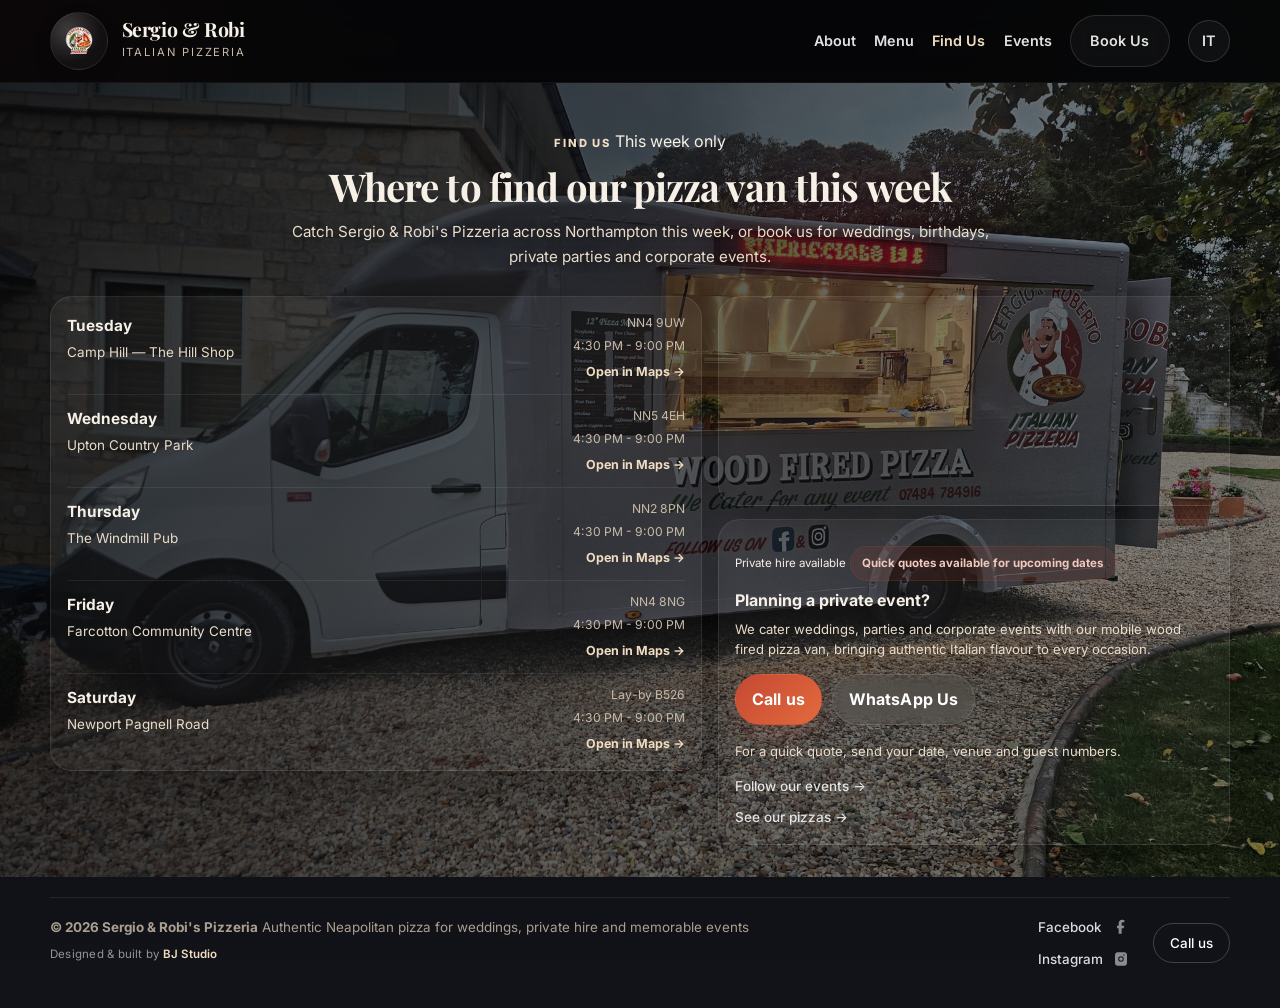
==== commit c2532af1: "Refactor and clean final CSS structure with unified responsive styling" ====
--- a/find-us-en.html
+++ b/find-us-en.html
@@ -164,6 +164,13 @@
     <div class="footer-left">
       <strong>© 2026 Sergio & Robi's Pizzeria</strong>
       <span>Authentic Neapolitan pizza for weddings, private hire and memorable events</span>
+
+      <span class="footer-credit">
+        Designed & built by 
+        <a href="https://bjdesign.co.uk" target="_blank" rel="noopener noreferrer">
+          BJ Studio
+        </a>
+      </span>
     </div>
 
     <div class="footer-right">
--- a/style.css
+++ b/style.css
@@ -31,6 +31,10 @@
   --transition: 0.35s ease;
 }
 
+/* ========================================
+   RESET & GLOBAL
+======================================== */
+
 * {
   box-sizing: border-box;
   margin: 0;
@@ -42,7 +46,7 @@
 }
 
 body {
-  font-family: 'Inter', sans-serif;
+  font-family: "Inter", sans-serif;
   color: var(--text);
   line-height: 1.65;
   background:
@@ -79,7 +83,73 @@
   margin-inline: auto;
 }
 
-/* HEADER */
+section {
+  padding: 4.6rem 0;
+  position: relative;
+}
+
+h1,
+h2 {
+  font-family: "Playfair Display", serif;
+  letter-spacing: -0.02em;
+  text-wrap: balance;
+}
+
+h1 {
+  font-size: clamp(1.6rem, 2.2vw, 2.2rem);
+  line-height: 1.05;
+  max-width: 8.2ch;
+  margin: 0 0 0.95rem;
+  letter-spacing: -0.025em;
+}
+
+h2 {
+  font-size: clamp(1.75rem, 2.7vw, 2.35rem);
+  line-height: 1.08;
+}
+
+.section-intro {
+  max-width: 760px;
+  margin-bottom: 1.6rem;
+}
+
+.section-label {
+  display: inline-block;
+  margin-bottom: 0.52rem;
+  color: var(--gold-soft);
+  text-transform: uppercase;
+  letter-spacing: 0.17em;
+  font-size: 0.7rem;
+  font-weight: 800;
+}
+
+.section-intro p {
+  margin-top: 0.76rem;
+  color: var(--muted);
+  font-size: 0.92rem;
+  max-width: 640px;
+}
+
+.centered-intro {
+  text-align: center;
+  margin-inline: auto;
+}
+
+.centered-intro p {
+  margin-inline: auto;
+}
+
+.card {
+  background: linear-gradient(180deg, rgba(255, 255, 255, 0.042), rgba(255, 255, 255, 0.028));
+  border: 1px solid var(--line);
+  border-radius: 18px;
+  padding: 1rem;
+  box-shadow: var(--shadow);
+}
+
+/* ========================================
+   HEADER / NAV
+======================================== */
 
 .site-header {
   position: sticky;
@@ -113,17 +183,17 @@
   object-fit: contain;
   border-radius: 50%;
   background:
-    radial-gradient(circle at 30% 30%, rgba(255,255,255,0.18), transparent 60%),
-    rgba(255,255,255,0.04);
-  border: 1px solid rgba(255,255,255,0.08);
+    radial-gradient(circle at 30% 30%, rgba(255, 255, 255, 0.18), transparent 60%),
+    rgba(255, 255, 255, 0.04);
+  border: 1px solid rgba(255, 255, 255, 0.08);
   padding: 0.22rem;
   flex-shrink: 0;
-  box-shadow: 0 8px 18px rgba(0,0,0,0.18);
+  box-shadow: 0 8px 18px rgba(0, 0, 0, 0.18);
 }
 
 .brand-text strong {
   display: block;
-  font-family: 'Playfair Display', serif;
+  font-family: "Playfair Display", serif;
   font-size: 1.22rem;
   line-height: 1;
   margin-bottom: 0.22rem;
@@ -148,7 +218,7 @@
 .nav-links a {
   font-size: 0.9rem;
   font-weight: 600;
-  color: rgba(255,255,255,0.88);
+  color: rgba(255, 255, 255, 0.88);
   transition: color var(--transition), opacity var(--transition);
 }
 
@@ -156,6 +226,57 @@
 .nav-links a[aria-current="page"] {
   color: var(--gold-soft);
 }
+
+.lang-switch {
+  min-width: 42px;
+  min-height: 42px;
+  border-radius: 999px;
+  border: 1px solid rgba(255, 255, 255, 0.14);
+  background: rgba(255, 255, 255, 0.04);
+  display: inline-flex;
+  align-items: center;
+  justify-content: center;
+  font-weight: 700;
+}
+
+.menu-toggle {
+  display: none;
+  width: 48px;
+  height: 48px;
+  border-radius: 14px;
+  border: 1px solid rgba(255, 255, 255, 0.14);
+  background: rgba(255, 255, 255, 0.05);
+  cursor: pointer;
+  padding: 0.75rem;
+  flex-direction: column;
+  justify-content: center;
+  gap: 0.28rem;
+}
+
+.menu-toggle span {
+  display: block;
+  width: 100%;
+  height: 2px;
+  background: #fff;
+  border-radius: 999px;
+  transition: 0.3s ease;
+}
+
+.menu-toggle.active span:nth-child(1) {
+  transform: translateY(6px) rotate(45deg);
+}
+
+.menu-toggle.active span:nth-child(2) {
+  opacity: 0;
+}
+
+.menu-toggle.active span:nth-child(3) {
+  transform: translateY(-6px) rotate(-45deg);
+}
+
+/* ========================================
+   BUTTONS
+======================================== */
 
 .btn {
   display: inline-flex;
@@ -193,65 +314,30 @@
 .btn-secondary,
 .btn-outline {
   color: #fff;
-  background: rgba(255,255,255,0.04);
-  border-color: rgba(255,255,255,0.12);
+  background: rgba(255, 255, 255, 0.04);
+  border-color: rgba(255, 255, 255, 0.12);
   backdrop-filter: blur(10px);
 }
 
 .btn-secondary:hover,
 .btn-outline:hover {
-  background: rgba(255,255,255,0.08);
-  border-color: rgba(255,255,255,0.18);
-}
-
-.lang-switch {
-  min-width: 42px;
-  min-height: 42px;
-  border-radius: 999px;
-  border: 1px solid rgba(255,255,255,0.14);
-  background: rgba(255,255,255,0.04);
-  display: inline-flex;
-  align-items: center;
-  justify-content: center;
-  font-weight: 700;
-}
-
-.menu-toggle {
-  display: none;
-  width: 48px;
-  height: 48px;
-  border-radius: 14px;
-  border: 1px solid rgba(255,255,255,0.14);
-  background: rgba(255,255,255,0.05);
-  cursor: pointer;
-  padding: 0.75rem;
-  flex-direction: column;
-  justify-content: center;
-  gap: 0.28rem;
-}
-
-.menu-toggle span {
-  display: block;
-  width: 100%;
-  height: 2px;
-  background: #fff;
-  border-radius: 999px;
-  transition: 0.3s ease;
-}
-
-.menu-toggle.active span:nth-child(1) {
-  transform: translateY(6px) rotate(45deg);
-}
-
-.menu-toggle.active span:nth-child(2) {
-  opacity: 0;
-}
-
-.menu-toggle.active span:nth-child(3) {
-  transform: translateY(-6px) rotate(-45deg);
-}
-
-/* HERO */
+  background: rgba(255, 255, 255, 0.08);
+  border-color: rgba(255, 255, 255, 0.18);
+}
+
+.btn-ghost {
+  color: var(--text);
+  background: transparent;
+  border: 1px solid rgba(255, 255, 255, 0.18);
+}
+
+.btn-ghost:hover {
+  background: rgba(255, 255, 255, 0.06);
+}
+
+/* ========================================
+   HERO
+======================================== */
 
 .hero {
   position: relative;
@@ -266,7 +352,7 @@
   position: absolute;
   inset: 0;
   background-image:
-    linear-gradient(90deg, rgba(6,6,7,0.78) 0%, rgba(6,6,7,0.5) 38%, rgba(6,6,7,0.22) 68%, rgba(6,6,7,0.12) 100%),
+    linear-gradient(90deg, rgba(6, 6, 7, 0.78) 0%, rgba(6, 6, 7, 0.5) 38%, rgba(6, 6, 7, 0.22) 68%, rgba(6, 6, 7, 0.12) 100%),
     url("images/van_1.jpg");
   background-position: center;
   background-size: cover;
@@ -278,7 +364,7 @@
   content: "";
   position: absolute;
   inset: 0;
-  background: linear-gradient(180deg, rgba(0,0,0,0.04) 0%, rgba(0,0,0,0.16) 64%, #0b0c0f 100%);
+  background: linear-gradient(180deg, rgba(0, 0, 0, 0.04) 0%, rgba(0, 0, 0, 0.16) 64%, #0b0c0f 100%);
 }
 
 .hero-inner {
@@ -296,20 +382,27 @@
   justify-self: start;
 }
 
+.hero-copy p {
+  max-width: 520px;
+  margin: 0;
+  color: var(--text-soft);
+  font-size: 0.9rem;
+}
+
 .eyebrow {
   display: inline-flex;
   align-items: center;
   gap: 0.65rem;
   padding: 0.58rem 0.88rem;
   border-radius: 999px;
-  background: rgba(255,255,255,0.08);
-  border: 1px solid rgba(255,255,255,0.08);
+  background: rgba(255, 255, 255, 0.08);
+  border: 1px solid rgba(255, 255, 255, 0.08);
   backdrop-filter: blur(12px);
   font-size: 0.8rem;
   font-weight: 600;
   color: var(--text-soft);
   margin-bottom: 1rem;
-  box-shadow: 0 8px 20px rgba(0,0,0,0.12);
+  box-shadow: 0 8px 20px rgba(0, 0, 0, 0.12);
 }
 
 .dot {
@@ -320,40 +413,40 @@
   box-shadow: 0 0 0 6px rgba(96, 218, 123, 0.12);
 }
 
-h1 {
-  font-family: 'Playfair Display', serif;
-  font-size: clamp(1.6rem, 2.2vw, 2.2rem);
-  line-height: 1.05;
-  letter-spacing: -0.025em;
-  max-width: 8.2ch;
-  margin: 0 0 0.95rem;
-  text-wrap: balance;
-}
-
-.hero-copy p {
-  max-width: 520px;
-  margin: 0;
-  color: var(--text-soft);
-  font-size: 0.9rem;
-}
-
 .hero-actions {
   display: flex;
   flex-wrap: wrap;
   gap: 0.8rem;
   margin-top: 1.45rem;
+}
+
+.hero-quick-points {
+  display: flex;
+  flex-wrap: wrap;
+  gap: 0.6rem;
+  margin-top: 1rem;
+}
+
+.hero-quick-points span {
+  padding: 0.45rem 0.72rem;
+  border-radius: 999px;
+  background: rgba(255, 255, 255, 0.06);
+  border: 1px solid rgba(255, 255, 255, 0.08);
+  color: var(--text-soft);
+  font-size: 0.74rem;
+  font-weight: 600;
 }
 
 .hero-card {
   justify-self: end;
   width: min(100%, 290px);
   border-radius: 18px;
-  background: linear-gradient(150deg, rgba(255,255,255,0.08), rgba(255,255,255,0.02));
-  border: 1px solid rgba(255,255,255,0.08);
+  background: linear-gradient(150deg, rgba(255, 255, 255, 0.08), rgba(255, 255, 255, 0.02));
+  border: 1px solid rgba(255, 255, 255, 0.08);
   backdrop-filter: blur(14px);
   box-shadow:
-    0 14px 34px rgba(0,0,0,0.34),
-    inset 0 1px 0 rgba(255,255,255,0.06);
+    0 14px 34px rgba(0, 0, 0, 0.34),
+    inset 0 1px 0 rgba(255, 255, 255, 0.06);
   overflow: hidden;
   transform: translateX(0) translateY(34px);
   transition: transform 0.35s ease, box-shadow 0.35s ease;
@@ -402,8 +495,8 @@
   padding: 0.34rem 0.24rem;
   text-align: center;
   border-radius: 10px;
-  background: rgba(255,255,255,0.04);
-  border: 1px solid rgba(255,255,255,0.07);
+  background: rgba(255, 255, 255, 0.04);
+  border: 1px solid rgba(255, 255, 255, 0.07);
 }
 
 .feature-box strong {
@@ -417,42 +510,9 @@
   font-size: 0.47rem;
 }
 
-/* SECTIONS */
-
-section {
-  padding: 4.6rem 0;
-  position: relative;
-}
-
-.section-intro {
-  max-width: 760px;
-  margin-bottom: 1.6rem;
-}
-
-.section-label {
-  display: inline-block;
-  margin-bottom: 0.52rem;
-  color: var(--gold-soft);
-  text-transform: uppercase;
-  letter-spacing: 0.17em;
-  font-size: 0.7rem;
-  font-weight: 800;
-}
-
-h2 {
-  font-family: 'Playfair Display', serif;
-  font-size: clamp(1.75rem, 2.7vw, 2.35rem);
-  line-height: 1.08;
-  letter-spacing: -0.02em;
-  text-wrap: balance;
-}
-
-.section-intro p {
-  margin-top: 0.76rem;
-  color: var(--muted);
-  font-size: 0.92rem;
-  max-width: 640px;
-}
+/* ========================================
+   GRID LAYOUTS
+======================================== */
 
 .story-grid,
 .contact-grid {
@@ -464,20 +524,43 @@
 
 .menu-preview {
   display: grid;
-  grid-template-columns: 0.72fr 1.28fr;
-  gap: 0.9rem;
+  grid-template-columns: 0.85fr 1.15fr;
+  gap: 1rem;
+  align-items: stretch;
+}
+
+.events-grid {
+  display: grid;
+  grid-template-columns: repeat(3, 1fr);
+  gap: 0.8rem;
+}
+
+.gallery-grid {
+  display: grid;
+  grid-template-columns: 1fr 1fr;
+  gap: 1rem;
   align-items: start;
 }
 
-.card {
-  background: linear-gradient(180deg, rgba(255,255,255,0.042), rgba(255,255,255,0.028));
-  border: 1px solid var(--line);
-  border-radius: 18px;
-  padding: 1rem;
-  box-shadow: var(--shadow);
-}
-
-/* ABOUT */
+.why-us-grid,
+.packages-grid,
+.testimonials-grid {
+  display: grid;
+  gap: 1rem;
+}
+
+.why-us-grid {
+  grid-template-columns: repeat(4, 1fr);
+}
+
+.packages-grid,
+.testimonials-grid {
+  grid-template-columns: repeat(3, 1fr);
+}
+
+/* ========================================
+   ABOUT
+======================================== */
 
 .image-cover {
   position: relative;
@@ -497,13 +580,13 @@
   bottom: 1rem;
   padding: 0.64rem 0.78rem;
   border-radius: 14px;
-  background: rgba(10,10,10,0.7);
-  border: 1px solid rgba(255,255,255,0.08);
+  background: rgba(10, 10, 10, 0.7);
+  border: 1px solid rgba(255, 255, 255, 0.08);
   backdrop-filter: blur(12px);
   font-weight: 700;
   color: var(--text);
   font-size: 0.76rem;
-  box-shadow: 0 10px 22px rgba(0,0,0,0.16);
+  box-shadow: 0 10px 22px rgba(0, 0, 0, 0.16);
 }
 
 .story-copy {
@@ -527,8 +610,8 @@
 .stat {
   padding: 0.75rem;
   border-radius: 16px;
-  background: rgba(255,255,255,0.038);
-  border: 1px solid rgba(255,255,255,0.07);
+  background: rgba(255, 255, 255, 0.038);
+  border: 1px solid rgba(255, 255, 255, 0.07);
 }
 
 .stat strong {
@@ -543,14 +626,9 @@
   font-size: 0.75rem;
 }
 
-/* MENU */
-
-.menu-preview {
-  display: grid;
-  grid-template-columns: 0.85fr 1.15fr;
-  gap: 1rem;
-  align-items: stretch;
-}
+/* ========================================
+   MENU PREVIEW / MENU CARDS
+======================================== */
 
 .menu-board {
   padding: 0.75rem;
@@ -567,14 +645,15 @@
   min-height: 520px;
   object-fit: cover;
   border-radius: 18px;
-  border: 1px solid rgba(255,255,255,0.08);
-}
+  border: 1px solid rgba(255, 255, 255, 0.08);
+}
+
 .menu-card,
 .event-card {
   padding: 0.82rem;
   border-radius: 18px;
-  background: linear-gradient(180deg, rgba(255,255,255,0.045), rgba(255,255,255,0.028));
-  border: 1px solid rgba(255,255,255,0.07);
+  background: linear-gradient(180deg, rgba(255, 255, 255, 0.045), rgba(255, 255, 255, 0.028));
+  border: 1px solid rgba(255, 255, 255, 0.07);
   transition:
     transform var(--transition),
     border-color var(--transition),
@@ -585,7 +664,7 @@
 .event-card:hover {
   transform: translateY(-2px);
   border-color: rgba(216, 178, 122, 0.14);
-  box-shadow: 0 10px 22px rgba(0,0,0,0.16);
+  box-shadow: 0 10px 22px rgba(0, 0, 0, 0.16);
 }
 
 .menu-top {
@@ -602,17 +681,17 @@
   line-height: 1.24;
 }
 
-.price {
-  color: var(--gold-soft);
-  font-weight: 800;
-  white-space: nowrap;
-  font-size: 0.8rem;
-}
-
 .menu-card p,
 .event-card p {
   color: var(--muted);
   font-size: 0.74rem;
+}
+
+.price {
+  color: var(--gold-soft);
+  font-weight: 700;
+  font-size: 0.9rem;
+  white-space: nowrap;
 }
 
 .tag {
@@ -639,43 +718,81 @@
   min-width: 180px;
 }
 
-/* EVENTS */
-
-.events-grid {
+/* ========================================
+   EVENTS / WHY / PACKAGES / TESTIMONIALS
+======================================== */
+
+.event-number,
+.why-icon {
+  width: 44px;
+  height: 44px;
   display: grid;
-  grid-template-columns: repeat(3, 1fr);
-  gap: 0.8rem;
+  place-items: center;
+  border-radius: 50%;
+  background: rgba(216, 178, 122, 0.12);
+  border: 1px solid rgba(216, 178, 122, 0.2);
+  color: var(--gold-soft);
+  font-weight: 800;
 }
 
 .event-number {
   width: 38px;
   height: 38px;
-  display: grid;
-  place-items: center;
-  border-radius: 50%;
   margin-bottom: 0.68rem;
-  background: rgba(216, 178, 122, 0.12);
-  border: 1px solid rgba(216, 178, 122, 0.18);
+  font-size: 0.8rem;
+}
+
+.why-card,
+.package-card,
+.testimonial-card {
+  padding: 1.2rem;
+}
+
+.why-card h3,
+.package-card h3,
+.testimonial-card strong {
+  margin-top: 0.7rem;
+}
+
+.why-card p,
+.package-card p,
+.testimonial-card p {
+  color: var(--muted);
+  font-size: 0.86rem;
+}
+
+.featured-package {
+  border-color: rgba(216, 178, 122, 0.22);
+  box-shadow: 0 16px 40px rgba(0, 0, 0, 0.26);
+}
+
+.testimonial-stars {
   color: var(--gold-soft);
+  letter-spacing: 0.2em;
+  font-size: 0.84rem;
   font-weight: 800;
-  font-size: 0.8rem;
-}
-
-/* GALLERY */
-
-.gallery-grid {
-  display: grid;
-  grid-template-columns: 1fr 1fr;
-  gap: 1rem;
-  align-items: start;
+}
+
+.why-us-section,
+.packages-section,
+.testimonials-section {
+  padding-top: 0;
+}
+
+/* ========================================
+   GALLERY
+======================================== */
+
+#gallery .section-intro {
+  margin-bottom: 1.2rem;
 }
 
 .gallery-item {
   position: relative;
   overflow: hidden;
   border-radius: 24px;
-  border: 1px solid rgba(255,255,255,0.08);
-  background: rgba(255,255,255,0.03);
+  border: 1px solid rgba(255, 255, 255, 0.08);
+  background: rgba(255, 255, 255, 0.03);
   box-shadow: var(--shadow);
 }
 
@@ -685,9 +802,9 @@
   inset: 0;
   background: linear-gradient(
     180deg,
-    rgba(0,0,0,0.03) 14%,
-    rgba(0,0,0,0.18) 64%,
-    rgba(0,0,0,0.34) 100%
+    rgba(0, 0, 0, 0.03) 14%,
+    rgba(0, 0, 0, 0.18) 64%,
+    rgba(0, 0, 0, 0.34) 100%
   );
   pointer-events: none;
 }
@@ -730,11 +847,11 @@
   z-index: 2;
   padding: 0.9rem 1rem;
   border-radius: 18px;
-  background: rgba(8,8,9,0.72);
-  border: 1px solid rgba(255,255,255,0.08);
+  background: rgba(8, 8, 9, 0.72);
+  border: 1px solid rgba(255, 255, 255, 0.08);
   backdrop-filter: blur(14px);
   -webkit-backdrop-filter: blur(14px);
-  box-shadow: 0 10px 24px rgba(0,0,0,0.22);
+  box-shadow: 0 10px 24px rgba(0, 0, 0, 0.22);
 }
 
 .gallery-caption strong {
@@ -760,8 +877,8 @@
   justify-content: center;
   text-align: center;
   background:
-    radial-gradient(circle at top, rgba(255,255,255,0.06), transparent 55%),
-    linear-gradient(180deg, rgba(255,255,255,0.035), rgba(255,255,255,0.02));
+    radial-gradient(circle at top, rgba(255, 255, 255, 0.06), transparent 55%),
+    linear-gradient(180deg, rgba(255, 255, 255, 0.035), rgba(255, 255, 255, 0.02));
 }
 
 .logo-card::after {
@@ -777,7 +894,7 @@
   max-width: 110px;
   max-height: 110px;
   margin-bottom: 1.2rem;
-  filter: drop-shadow(0 10px 24px rgba(0,0,0,0.45));
+  filter: drop-shadow(0 10px 24px rgba(0, 0, 0, 0.45));
   transition: transform 0.4s ease;
 }
 
@@ -811,10 +928,13 @@
 }
 
 .logo-card.full-width-brand .logo-content span {
-    font-size: 1rem;
+  font-size: 1rem;
   opacity: 0.9;
 }
-/* CONTACT */
+
+/* ========================================
+   CONTACT
+======================================== */
 
 .contact-card,
 .form-card {
@@ -830,8 +950,8 @@
 .contact-point {
   padding: 0.72rem;
   border-radius: 15px;
-  background: rgba(255,255,255,0.035);
-  border: 1px solid rgba(255,255,255,0.07);
+  background: rgba(255, 255, 255, 0.035);
+  border: 1px solid rgba(255, 255, 255, 0.07);
 }
 
 .contact-point strong {
@@ -845,6 +965,13 @@
   font-size: 0.8rem;
 }
 
+.contact-cta-group {
+  display: flex;
+  gap: 0.75rem;
+  flex-wrap: wrap;
+  margin-top: 1rem;
+}
+
 form {
   display: grid;
   gap: 0.78rem;
@@ -860,8 +987,8 @@
 textarea,
 select {
   width: 100%;
-  background: rgba(255,255,255,0.045);
-  border: 1px solid rgba(255,255,255,0.1);
+  background: rgba(255, 255, 255, 0.045);
+  border: 1px solid rgba(255, 255, 255, 0.1);
   color: #fff;
   border-radius: 14px;
   padding: 0.82rem 0.9rem;
@@ -873,7 +1000,7 @@
 textarea:focus,
 select:focus {
   border-color: rgba(216, 178, 122, 0.34);
-  background: rgba(255,255,255,0.06);
+  background: rgba(255, 255, 255, 0.06);
   box-shadow: 0 0 0 4px rgba(216, 178, 122, 0.08);
 }
 
@@ -888,82 +1015,51 @@
   color: #ab9f92;
 }
 
-/* FOOTER */
-
-.footer {
-  padding: 1.25rem 0 2.35rem;
-  color: #ab9f90;
-  font-size: 0.84rem;
-}
-
-.footer-inner {
-  padding-top: 1.15rem;
-  border-top: 1px solid rgba(255,255,255,0.08);
-  display: flex;
+/* ========================================
+   EVENT BOOKING BANNER / SMALL HELPERS
+======================================== */
+
+.event-booking-banner {
+  margin-top: 1.2rem;
+  margin-bottom: 0.6rem;
+  padding: 1.1rem 1.2rem;
+  display: flex;
+  align-items: center;
   justify-content: space-between;
   gap: 1rem;
-  flex-wrap: wrap;
-}
-
-.footer a:hover {
-  color: var(--gold-soft);
-}
-
-.footer-right {
-  display: flex;
-  gap: 1.5rem;
-  align-items: center;
-  flex-wrap: wrap;
-}
-
-.footer-link {
-  position: relative;
-  color: #fff;
-  font-weight: 500;
-  text-decoration: none;
-  opacity: 0.85;
-  transition: all 0.3s ease;
-  display: inline-block;
-}
-
-.footer-link:hover {
-  opacity: 1;
-  transform: translateY(-2px);
-  color: #f5a623;
-}
-
-.footer-link::after {
-  content: "";
-  position: absolute;
-  left: 0;
-  bottom: -4px;
-  width: 0%;
-  height: 1px;
-  background: #f5a623;
-  transition: width 0.3s ease;
-}
-
-.footer-link:hover::after {
-  width: 100%;
-}
-
-.footer-call {
-  padding: 0.5rem 1rem;
-  border: 1px solid rgba(255,255,255,0.2);
+}
+
+.event-booking-banner h3 {
+  margin: 0.3rem 0;
+  font-size: 1rem;
+}
+
+.event-booking-banner p {
+  color: var(--muted);
+  font-size: 0.86rem;
+}
+
+.top-mini-label {
+  display: inline-flex;
+  margin-bottom: 0.8rem;
+}
+
+.urgency-note {
+  display: inline-flex;
+  margin-top: 0.7rem;
+  margin-bottom: 0.7rem;
+  padding: 0.45rem 0.72rem;
   border-radius: 999px;
-  color: #fff;
-  text-decoration: none;
-  font-weight: 500;
-  transition: all 0.3s ease;
-}
-
-.footer-call:hover {
-  border-color: #f5a623;
-  color: #f5a623;
-  transform: translateY(-2px);
-}
-
-/* MENU PAGE */
+  background: rgba(196, 73, 51, 0.12);
+  border: 1px solid rgba(196, 73, 51, 0.18);
+  color: #f0c8be;
+  font-size: 0.72rem;
+  font-weight: 700;
+}
+
+/* ========================================
+   MENU PAGE
+======================================== */
 
 .menu-page-hero {
   position: relative;
@@ -978,10 +1074,10 @@
   background-image:
     linear-gradient(
       180deg,
-      rgba(6,6,7,0.86) 0%,
-      rgba(6,6,7,0.7) 40%,
-      rgba(6,6,7,0.58) 70%,
-      rgba(6,6,7,0.8) 100%
+      rgba(6, 6, 7, 0.55) 0%,
+      rgba(6, 6, 7, 0.35) 40%,
+      rgba(6, 6, 7, 0.18) 70%,
+      rgba(6, 6, 7, 0.08) 100%
     ),
     url("images/oven-pizza.png");
   background-size: cover;
@@ -996,12 +1092,10 @@
   position: absolute;
   inset: 0;
   background:
-    radial-gradient(circle at top center, rgba(216,178,122,0.05), transparent 30%),
-    linear-gradient(180deg, rgba(0,0,0,0.08), rgba(0,0,0,0.4));
+    radial-gradient(circle at top center, rgba(216, 178, 122, 0.05), transparent 30%),
+    linear-gradient(180deg, rgba(0, 0, 0, 0.08), rgba(0, 0, 0, 0.4));
   z-index: 0;
 }
-
-/* HERO CONTENT */
 
 .menu-page-hero-inner {
   position: relative;
@@ -1026,12 +1120,12 @@
 .menu-page-copy h2 {
   max-width: 620px;
   margin: 0 auto;
-  font-family: 'Playfair Display', serif;
+  font-family: "Playfair Display", serif;
   font-size: clamp(1.8rem, 3vw, 2.9rem);
   line-height: 1;
   letter-spacing: -0.025em;
   text-wrap: balance;
-  text-shadow: 0 8px 22px rgba(0,0,0,0.34);
+  text-shadow: 0 8px 22px rgba(0, 0, 0, 0.34);
 }
 
 .menu-page-copy p {
@@ -1040,7 +1134,7 @@
   color: var(--text-soft);
   font-size: 0.92rem;
   line-height: 1.65;
-  text-shadow: 0 4px 16px rgba(0,0,0,0.26);
+  text-shadow: 0 4px 16px rgba(0, 0, 0, 0.26);
 }
 
 .menu-page-copy .hero-actions {
@@ -1050,32 +1144,21 @@
   flex-wrap: wrap;
   margin-top: 1.1rem;
 }
-
-/* NOTE CARD */
 
 .menu-page-note {
   position: relative;
   width: min(100%, 320px);
   margin: 0.55rem auto 0;
   padding: 0.85rem 1rem;
-
   display: flex;
   flex-direction: column;
   text-align: left;
-
   border-radius: 12px;
-
-  background: linear-gradient(
-    180deg,
-    rgba(255,255,255,0.05),
-    rgba(255,255,255,0.02)
-  );
-
-  border: 1px solid rgba(255,255,255,0.08);
-
+  background: linear-gradient(180deg, rgba(255, 255, 255, 0.05), rgba(255, 255, 255, 0.02));
+  border: 1px solid rgba(255, 255, 255, 0.08);
   box-shadow:
-    0 8px 18px rgba(0,0,0,0.22),
-    inset 0 1px 0 rgba(255,255,255,0.04);
+    0 8px 18px rgba(0, 0, 0, 0.22),
+    inset 0 1px 0 rgba(255, 255, 255, 0.04);
 }
 
 .menu-page-note::before {
@@ -1105,8 +1188,6 @@
   line-height: 1.5;
   text-shadow: none;
 }
-
-/* PREMIUM LINES */
 
 .menu-note-lines {
   margin-top: 0.6rem;
@@ -1136,8 +1217,6 @@
   opacity: 0.75;
 }
 
-/* MENU GRID */
-
 .menu-page-section {
   padding-top: 1.6rem;
 }
@@ -1155,7 +1234,7 @@
 
 .menu-line {
   padding: 0.8rem 0;
-  border-bottom: 1px solid rgba(255,255,255,0.08);
+  border-bottom: 1px solid rgba(255, 255, 255, 0.08);
 }
 
 .menu-line:first-child {
@@ -1188,13 +1267,6 @@
   font-size: 0.78rem;
   line-height: 1.5;
   max-width: 92%;
-}
-
-.price {
-  font-size: 0.8rem;
-  color: var(--gold-soft);
-  font-weight: 700;
-  white-space: nowrap;
 }
 
 .veg-badge {
@@ -1216,15 +1288,12 @@
   max-width: 100%;
 }
 
-/* BOTTOM CTA */
-
 .menu-bottom-cta {
   margin-top: 1.4rem;
   padding: 0.9rem 1rem;
   border-radius: 18px;
-  background: linear-gradient(180deg, rgba(255,255,255,0.05), rgba(255,255,255,0.03));
-  border: 1px solid rgba(255,255,255,0.08);
-
+  background: linear-gradient(180deg, rgba(255, 255, 255, 0.05), rgba(255, 255, 255, 0.03));
+  border: 1px solid rgba(255, 255, 255, 0.08);
   display: flex;
   justify-content: space-between;
   flex-wrap: wrap;
@@ -1247,37 +1316,66 @@
   flex-wrap: wrap;
 }
 
-/* MOBILE */
-
-@media (max-width: 900px) {
-  .menu-page-hero {
-    padding: 3rem 0 1.6rem;
-  }
-
-  .menu-page-copy h1,
-  .menu-page-copy h2 {
-    max-width: 100%;
-    font-size: clamp(1.7rem, 7vw, 2.5rem);
-  }
-
-  .menu-page-copy p {
-    font-size: 0.9rem;
-  }
-
-  .menu-page-note {
-    width: 100%;
-    max-width: 100%;
-  }
-
-  .menu-full-grid {
-    grid-template-columns: 1fr;
-  }
-
-  .menu-line p {
-    max-width: 100%;
-  }
-}
-/* FIND US PAGE */
+/* ========================================
+   MENU ITEMS GRID
+======================================== */
+
+.menu-desserts {
+  margin-top: 4rem;
+}
+
+.menu-subtitle {
+  text-align: center;
+  font-size: 1.6rem;
+  margin-bottom: 2rem;
+}
+
+.menu-items {
+  display: grid;
+  grid-template-columns: repeat(3, 1fr);
+  gap: 1.2rem;
+}
+
+.menu-item {
+  display: flex;
+  align-items: center;
+  gap: 0.9rem;
+  padding: 0.9rem;
+  border-radius: 16px;
+  background: rgba(255, 255, 255, 0.03);
+  border: 1px solid rgba(255, 255, 255, 0.06);
+  transition: all 0.25s ease;
+}
+
+.menu-item:hover {
+  transform: translateY(-2px);
+  background: rgba(255, 255, 255, 0.05);
+}
+
+.menu-item img {
+  width: 72px;
+  height: 72px;
+  object-fit: cover;
+  border-radius: 12px;
+  flex-shrink: 0;
+}
+
+.menu-item-info {
+  display: flex;
+  justify-content: space-between;
+  align-items: center;
+  width: 100%;
+}
+
+.menu-item-info h4 {
+  margin: 0;
+  font-size: 0.95rem;
+  font-weight: 500;
+}
+
+/* ========================================
+   FIND US PAGE
+======================================== */
 
 .findus-page {
   position: relative;
@@ -1291,19 +1389,19 @@
   position: absolute;
   inset: 0;
   background:
-    linear-gradient(rgba(7,7,8,0.84), rgba(7,7,8,0.9)),
-    url("images/van_2.jpg") center center / cover no-repeat;
+    linear-gradient(
+      120deg,
+      rgba(7, 7, 8, 0.88) 0%,
+      rgba(7, 7, 8, 0.70) 40%,
+      rgba(7, 7, 8, 0.50) 70%,
+      rgba(7, 7, 8, 0.36) 100%
+    ),
+    url("images/van_2.jpg") center / cover no-repeat;
   z-index: -2;
 }
 
 .findus-page::after {
-  content: "";
-  position: absolute;
-  inset: 0;
-  background:
-    radial-gradient(circle at top left, rgba(196, 73, 51, 0.1), transparent 24%),
-    radial-gradient(circle at bottom right, rgba(216, 178, 122, 0.06), transparent 28%);
-  z-index: -1;
+  display: none;
 }
 
 .findus-page .section-intro {
@@ -1329,6 +1427,7 @@
   margin: 0.85rem auto 0;
   font-size: 0.95rem;
   color: var(--text-soft);
+  text-shadow: 0 2px 10px rgba(0, 0, 0, 0.5);
 }
 
 .findus-layout {
@@ -1345,9 +1444,9 @@
   max-width: 100%;
   overflow: hidden;
   border-radius: 22px;
-  background: linear-gradient(180deg, rgba(255,255,255,0.05), rgba(255,255,255,0.025));
-  border: 1px solid rgba(255,255,255,0.09);
-  box-shadow: 0 14px 34px rgba(0,0,0,0.24);
+  background: linear-gradient(180deg, rgba(255, 255, 255, 0.05), rgba(255, 255, 255, 0.025));
+  border: 1px solid rgba(255, 255, 255, 0.09);
+  box-shadow: 0 14px 34px rgba(0, 0, 0, 0.24);
   margin: 0;
 }
 
@@ -1360,7 +1459,7 @@
   grid-template-columns: minmax(0, 1fr) auto;
   gap: 0.85rem;
   padding: 0.72rem 0;
-  border-bottom: 1px solid rgba(255,255,255,0.07);
+  border-bottom: 1px solid rgba(255, 255, 255, 0.07);
 }
 
 .findus-day:first-child {
@@ -1477,30 +1576,141 @@
   font-size: 0.85rem;
 }
 
-@media (max-width: 900px) {
-  .findus-layout {
-    grid-template-columns: 1fr;
-  }
-
-  .findus-page .section-intro h1 {
-    font-size: clamp(1.8rem, 7vw, 2.4rem);
-  }
-
-  .findus-day {
-    grid-template-columns: 1fr;
-  }
-
-  .findus-meta {
-    align-items: flex-start;
-    text-align: left;
-  }
-
-  .findus-map iframe {
-    height: 200px;
-    min-height: 200px;
-  }
-}
-/* RESPONSIVE */
+.findus-helper {
+  margin-top: 1rem;
+  color: var(--muted);
+  font-size: 0.82rem;
+}
+
+/* ========================================
+   FOOTER
+======================================== */
+
+.footer {
+  padding: 1.25rem 0 2.35rem;
+  color: #ab9f90;
+  font-size: 0.84rem;
+}
+
+.footer-inner {
+  padding-top: 1.15rem;
+  border-top: 1px solid rgba(255, 255, 255, 0.08);
+  display: flex;
+  justify-content: space-between;
+  gap: 1rem;
+  flex-wrap: wrap;
+}
+
+.footer a:hover {
+  color: var(--gold-soft);
+}
+
+.footer-right {
+  display: flex;
+  gap: 1.5rem;
+  align-items: center;
+  flex-wrap: wrap;
+}
+
+.footer-link {
+  position: relative;
+  color: #fff;
+  font-weight: 500;
+  text-decoration: none;
+  opacity: 0.85;
+  transition: all 0.3s ease;
+  display: inline-block;
+}
+
+.footer-link:hover {
+  opacity: 1;
+  transform: translateY(-2px);
+  color: #f5a623;
+}
+
+.footer-link::after {
+  content: "";
+  position: absolute;
+  left: 0;
+  bottom: -4px;
+  width: 0%;
+  height: 1px;
+  background: #f5a623;
+  transition: width 0.3s ease;
+}
+
+.footer-link:hover::after {
+  width: 100%;
+}
+
+.footer-call {
+  padding: 0.5rem 1rem;
+  border: 1px solid rgba(255, 255, 255, 0.2);
+  border-radius: 999px;
+  color: #fff;
+  text-decoration: none;
+  font-weight: 500;
+  transition: all 0.3s ease;
+}
+
+.footer-call:hover {
+  border-color: #f5a623;
+  color: #f5a623;
+  transform: translateY(-2px);
+}
+
+.footer-credit {
+  display: block;
+  margin-top: 0.4rem;
+  font-size: 0.72rem;
+  color: rgba(255, 255, 255, 0.55);
+  letter-spacing: 0.02em;
+}
+
+.footer-credit a {
+  color: var(--gold-soft);
+  text-decoration: none;
+  font-weight: 600;
+  transition: opacity 0.3s ease;
+}
+
+.footer-credit a:hover {
+  opacity: 1;
+}
+
+.footer-socials {
+  display: flex;
+  flex-direction: column;
+  gap: 0.6rem;
+}
+
+.social-link {
+  display: flex;
+  align-items: center;
+  justify-content: space-between;
+  gap: 0.6rem;
+  opacity: 0.85;
+  transition: all 0.3s ease;
+}
+
+.social-link svg {
+  opacity: 0.6;
+  transition: all 0.3s ease;
+}
+
+.social-link:hover {
+  opacity: 1;
+  transform: translateX(4px);
+}
+
+.social-link:hover svg {
+  opacity: 1;
+  transform: translateX(2px);
+}
+
+/* ========================================
+   TABLET
+======================================== */
 
 @media (max-width: 1024px) {
   .hero-inner,
@@ -1552,51 +1762,162 @@
   .findus-map {
     height: auto;
   }
+
+  .why-us-grid {
+    grid-template-columns: repeat(2, 1fr);
+  }
+
+  .packages-grid,
+  .testimonials-grid {
+    grid-template-columns: 1fr;
+  }
+}
+
+/* ========================================
+   MOBILE
+======================================== */
+
+@media (max-width: 900px) {
+  .menu-page-hero {
+    padding: 3rem 0 1.6rem;
+  }
+
+  .menu-page-copy h1,
+  .menu-page-copy h2 {
+    max-width: 100%;
+    font-size: clamp(1.7rem, 7vw, 2.5rem);
+  }
+
+  .menu-page-copy p {
+    font-size: 0.9rem;
+  }
+
+  .menu-page-note {
+    width: 100%;
+    max-width: 100%;
+  }
+
+  .menu-full-grid {
+    grid-template-columns: 1fr;
+  }
+
+  .menu-line p {
+    max-width: 100%;
+  }
+
+  .findus-layout {
+    grid-template-columns: 1fr;
+  }
+
+  .findus-page .section-intro h1 {
+    font-size: clamp(1.8rem, 7vw, 2.4rem);
+  }
+
+  .findus-day {
+    grid-template-columns: 1fr;
+  }
+
+  .findus-meta {
+    align-items: flex-start;
+    text-align: left;
+  }
+
+  .findus-map iframe {
+    height: 200px;
+    min-height: 200px;
+  }
+
+  .menu-items {
+    grid-template-columns: 1fr;
+  }
 }
 
 @media (max-width: 760px) {
+  :root {
+    --radius-xl: 24px;
+    --radius-lg: 20px;
+    --radius-md: 16px;
+    --radius-sm: 12px;
+  }
+
+  html {
+    scroll-padding-top: 84px;
+  }
+
+  body {
+    background:
+      radial-gradient(circle at top left, rgba(196, 73, 51, 0.09), transparent 24%),
+      radial-gradient(circle at top right, rgba(47, 105, 72, 0.07), transparent 22%),
+      linear-gradient(180deg, #070708 0%, #0b0c0f 34%, #101217 100%);
+  }
+
+  .container {
+    width: min(100% - 1.2rem, var(--container));
+  }
+
+  .site-header {
+    background: rgba(7, 7, 8, 0.82);
+    backdrop-filter: blur(20px);
+    -webkit-backdrop-filter: blur(20px);
+    border-bottom: 1px solid rgba(255, 255, 255, 0.06);
+  }
+
   .nav {
-    min-height: 74px;
+    min-height: 70px;
+    gap: 0.8rem;
   }
 
   .brand {
-    max-width: calc(100% - 70px);
+    gap: 0.72rem;
+    max-width: calc(100% - 66px);
   }
 
   .brand img {
-    width: 42px;
-    height: 42px;
+    width: 44px;
+    height: 44px;
+    padding: 0.18rem;
+    box-shadow: 0 8px 20px rgba(0, 0, 0, 0.22);
   }
 
   .brand-text strong {
-    font-size: 1.02rem;
+    font-size: 0.98rem;
+    line-height: 1.02;
+    margin-bottom: 0.12rem;
   }
 
   .brand-text span {
-    font-size: 0.62rem;
+    font-size: 0.58rem;
+    letter-spacing: 0.15em;
   }
 
   .menu-toggle {
     display: flex;
     position: relative;
     z-index: 60;
+    width: 44px;
+    height: 44px;
+    border-radius: 14px;
+    padding: 0.68rem;
+    background: rgba(255, 255, 255, 0.055);
+    border: 1px solid rgba(255, 255, 255, 0.1);
+    box-shadow: 0 8px 18px rgba(0, 0, 0, 0.18);
   }
 
   .nav-links {
     position: absolute;
-    top: calc(100% + 0.7rem);
+    top: calc(100% + 0.55rem);
     right: 0;
-    width: min(300px, 100%);
-    padding: 0.9rem;
-    border-radius: 20px;
-    background: rgba(10,10,10,0.94);
-    border: 1px solid rgba(255,255,255,0.08);
-    box-shadow: 0 18px 46px rgba(0,0,0,0.4);
+    width: min(100%, 320px);
+    padding: 0.8rem;
+    border-radius: 22px;
+    background: rgba(10, 10, 10, 0.94);
+    border: 1px solid rgba(255, 255, 255, 0.07);
+    box-shadow: 0 22px 44px rgba(0, 0, 0, 0.42);
     backdrop-filter: blur(18px);
     display: flex;
     flex-direction: column;
     align-items: stretch;
-    gap: 0.62rem;
+    gap: 0.55rem;
     opacity: 0;
     visibility: hidden;
     transform: translateY(-10px);
@@ -1611,15 +1932,82 @@
 
   .nav-links a {
     width: 100%;
-    padding: 0.82rem 0.9rem;
-    border-radius: 14px;
-    background: rgba(255,255,255,0.04);
-    border: 1px solid rgba(255,255,255,0.06);
+    min-height: 48px;
+    display: flex;
+    align-items: center;
+    padding: 0.9rem 0.95rem;
+    border-radius: 15px;
+    background: rgba(255, 255, 255, 0.04);
+    border: 1px solid rgba(255, 255, 255, 0.06);
+    font-size: 0.94rem;
   }
 
   .nav-links .btn,
   .lang-switch {
     width: 100%;
+    min-height: 48px;
+    border-radius: 15px;
+  }
+
+  .btn {
+    min-height: 52px;
+    width: 100%;
+    padding: 0.95rem 1rem;
+    border-radius: 16px;
+    font-size: 0.95rem;
+    font-weight: 700;
+    box-shadow: 0 10px 24px rgba(0, 0, 0, 0.14);
+  }
+
+  .btn:hover {
+    transform: none;
+  }
+
+  .btn-primary {
+    box-shadow: 0 14px 28px rgba(196, 73, 51, 0.22);
+  }
+
+  .btn-secondary,
+  .btn-outline,
+  .btn-ghost {
+    background: rgba(255, 255, 255, 0.05);
+    border-color: rgba(255, 255, 255, 0.1);
+  }
+
+  section {
+    padding: 4.2rem 0;
+  }
+
+  .section-intro {
+    margin-bottom: 1.35rem;
+  }
+
+  .section-label {
+    margin-bottom: 0.58rem;
+    font-size: 0.66rem;
+    letter-spacing: 0.18em;
+  }
+
+  h1 {
+    max-width: 10ch;
+    margin-bottom: 0.8rem;
+    font-size: clamp(2.15rem, 9vw, 3rem);
+    line-height: 0.98;
+    text-shadow: 0 8px 24px rgba(0, 0, 0, 0.34);
+  }
+
+  h2 {
+    font-size: clamp(1.7rem, 7vw, 2.15rem);
+    line-height: 1.06;
+  }
+
+  .section-intro p,
+  .hero-copy p,
+  .menu-page-copy p {
+    max-width: 100%;
+    font-size: 0.94rem;
+    line-height: 1.7;
+    color: var(--text-soft);
   }
 
   .hero {
@@ -1628,159 +2016,507 @@
 
   .hero::before {
     background-image:
-      linear-gradient(180deg, rgba(6,6,7,0.44) 0%, rgba(6,6,7,0.24) 28%, rgba(6,6,7,0.66) 100%),
+      linear-gradient(
+        180deg,
+        rgba(6, 6, 7, 0.52) 0%,
+        rgba(6, 6, 7, 0.24) 24%,
+        rgba(6, 6, 7, 0.58) 62%,
+        rgba(6, 6, 7, 0.82) 100%
+      ),
       url("images/van_1.jpg");
+    background-position: center;
+  }
+
+  .hero::after {
+    background: linear-gradient(180deg, rgba(0, 0, 0, 0.02) 0%, rgba(0, 0, 0, 0.12) 48%, #0b0c0f 100%);
   }
 
   .hero-inner {
     grid-template-columns: 1fr;
-    gap: 1rem;
-    padding: 2.4rem 0 3rem;
-  }
-
-  h1 {
-    font-size: clamp(1.95rem, 9vw, 2.65rem);
-    max-width: 8.4ch;
-  }
-
-  .hero-copy p,
-  .section-intro p,
-  .menu-page-copy p {
+    gap: 1.15rem;
+    padding: 2.1rem 0 2.5rem;
+    align-items: end;
+  }
+
+  .hero-copy {
     max-width: 100%;
-    font-size: 0.9rem;
+  }
+
+  .eyebrow {
+    margin-bottom: 0.9rem;
+    padding: 0.56rem 0.82rem;
+    font-size: 0.76rem;
+    border-radius: 999px;
   }
 
   .hero-actions {
     flex-direction: column;
+    gap: 0.72rem;
+    margin-top: 1.25rem;
   }
 
   .hero-actions .btn,
   .menu-bottom-actions .btn,
-  .findus-actions .btn {
+  .findus-actions .btn,
+  .contact-cta-group .btn {
     width: 100%;
+  }
+
+  .hero-quick-points,
+  .contact-cta-group {
+    flex-direction: column;
+  }
+
+  .hero-quick-points {
+    gap: 0.5rem;
+    margin-top: 1rem;
+  }
+
+  .hero-quick-points span {
+    width: 100%;
+    justify-content: center;
+    text-align: center;
+    padding: 0.7rem 0.9rem;
+    border-radius: 14px;
+    font-size: 0.78rem;
   }
 
   .hero-card {
     width: 100%;
     justify-self: stretch;
     transform: none;
-    margin-top: 0.7rem;
+    margin-top: 0.25rem;
+    border-radius: 22px;
+    background: linear-gradient(180deg, rgba(255, 255, 255, 0.09), rgba(255, 255, 255, 0.03));
+    border: 1px solid rgba(255, 255, 255, 0.08);
+    box-shadow:
+      0 16px 38px rgba(0, 0, 0, 0.32),
+      inset 0 1px 0 rgba(255, 255, 255, 0.05);
   }
 
   .hero-card:hover {
     transform: none;
+  }
+
+  .hero-card-image {
+    height: 118px;
+  }
+
+  .hero-card-body {
+    padding: 1rem;
+  }
+
+  .hero-card h3 {
+    font-size: 0.95rem;
+    margin-bottom: 0.35rem;
+  }
+
+  .hero-card p {
+    font-size: 0.8rem;
+    line-height: 1.55;
   }
 
   .feature-row,
   .stats,
   .menu-cards,
   .events-grid,
-  .row {
+  .row,
+  .why-us-grid,
+  .packages-grid,
+  .testimonials-grid,
+  .menu-items {
     grid-template-columns: 1fr;
   }
 
+  .feature-row {
+    gap: 0.55rem;
+    margin-top: 0.8rem;
+  }
+
+  .feature-box {
+    padding: 0.78rem 0.6rem;
+    border-radius: 14px;
+  }
+
+  .feature-box strong {
+    font-size: 0.78rem;
+    margin-bottom: 0.12rem;
+  }
+
+  .feature-box span {
+    font-size: 0.66rem;
+  }
+
+  .card,
+  .menu-card,
+  .event-card,
+  .contact-card,
+  .form-card,
+  .findus-card,
+  .findus-schedule,
+  .findus-map,
+  .menu-column,
+  .menu-page-note,
+  .why-card,
+  .package-card,
+  .testimonial-card,
+  .event-booking-banner {
+    border-radius: 22px;
+    padding: 1rem;
+    background: linear-gradient(180deg, rgba(255, 255, 255, 0.05), rgba(255, 255, 255, 0.025));
+    border: 1px solid rgba(255, 255, 255, 0.075);
+    box-shadow: 0 14px 30px rgba(0, 0, 0, 0.2);
+  }
+
+  .story-grid,
+  .contact-grid,
+  .menu-preview,
   .gallery-grid,
-  .gallery-main,
-  .gallery-side {
-    gap: 0.85rem;
-  }
-
-  .gallery-item.large {
-    min-height: 280px;
-  }
-
-  .gallery-caption {
-    left: 0.75rem;
-    right: 0.75rem;
-    bottom: 0.75rem;
-    padding: 0.72rem 0.82rem;
-    border-radius: 16px;
-  }
-
-  .gallery-caption strong {
-    font-size: 0.86rem;
-  }
-
-  .gallery-caption span {
-    font-size: 0.72rem;
-  }
-
-  .logo-card {
-    min-height: 190px;
-    padding: 1.3rem 1rem 1.05rem;
-  }
-
-  .logo-card img {
-    max-width: 88px;
-    max-height: 88px;
-    margin-bottom: 0.75rem;
-  }
-
-  .logo-content strong {
-    font-size: 0.88rem;
-  }
-
-  .logo-content span {
-    font-size: 0.74rem;
-  }
-
-  section,
-  .menu-page-hero {
-    padding: 3.8rem 0;
-  }
-
-  .menu-page-hero {
-    padding-bottom: 1.6rem;
-  }
-
-  .menu-page-hero::before {
-    background-image:
-      linear-gradient(180deg, rgba(6,6,7,0.74) 0%, rgba(6,6,7,0.52) 36%, rgba(6,6,7,0.82) 100%),
-      url("images/oven-pizza.png");
-    background-position: center;
+  .findus-layout {
+    gap: 0.9rem;
+  }
+
+  .image-cover {
+    min-height: 320px;
+    border-radius: 22px;
+  }
+
+  .image-cover img {
+    min-height: 320px;
   }
 
   .floating-badge {
     left: 0.85rem;
     right: 0.85rem;
     bottom: 0.85rem;
-    font-size: 0.75rem;
-  }
-
-  .contact-card,
-  .form-card,
-  .story-copy,
-  .menu-column,
-  .menu-page-note,
-  .findus-card,
+    padding: 0.78rem 0.9rem;
+    border-radius: 16px;
+    font-size: 0.8rem;
+    text-align: center;
+  }
+
+  .story-copy {
+    gap: 0.82rem;
+    padding: 1rem;
+  }
+
+  .story-copy p {
+    font-size: 0.9rem;
+    line-height: 1.7;
+  }
+
+  .stats {
+    gap: 0.55rem;
+  }
+
+  .stat {
+    padding: 0.95rem;
+    border-radius: 16px;
+  }
+
+  .stat strong {
+    font-size: 1rem;
+  }
+
+  .stat span {
+    font-size: 0.76rem;
+  }
+
+  .menu-preview {
+    grid-template-columns: 1fr;
+  }
+
+  .menu-board {
+    padding: 0;
+    max-width: 100%;
+  }
+
+  .menu-board img {
+    min-height: 260px;
+    height: 260px;
+    border-radius: 22px;
+  }
+
+  .menu-card,
+  .event-card {
+    padding: 1rem;
+  }
+
+  .menu-card h3,
+  .event-card h3 {
+    font-size: 0.96rem;
+  }
+
+  .menu-card p,
+  .event-card p {
+    font-size: 0.82rem;
+    line-height: 1.58;
+  }
+
+  .price {
+    font-size: 0.9rem;
+  }
+
+  .tag {
+    margin-top: 0.72rem;
+    min-height: 28px;
+    padding: 0.3rem 0.62rem;
+    font-size: 0.68rem;
+  }
+
+  .menu-cta {
+    margin-top: 1.1rem;
+  }
+
+  .menu-cta .btn {
+    width: 100%;
+    min-width: 0;
+  }
+
+  #gallery .section-intro {
+    margin-bottom: 1rem;
+  }
+
+  .gallery-grid,
+  .gallery-main,
+  .gallery-side {
+    grid-template-columns: 1fr;
+    gap: 0.9rem;
+  }
+
+  .gallery-item,
+  .gallery-item.oven-card,
+  .gallery-item.window-card,
+  .full-width-brand,
+  .gallery-item.large {
+    min-height: 260px;
+    height: 260px;
+    border-radius: 24px;
+  }
+
+  .gallery-item img {
+    height: 100%;
+  }
+
+  .gallery-caption {
+    left: 0.8rem;
+    right: 0.8rem;
+    bottom: 0.8rem;
+    padding: 0.82rem 0.9rem;
+    border-radius: 18px;
+    background: rgba(8, 8, 9, 0.74);
+  }
+
+  .gallery-caption strong {
+    font-size: 0.92rem;
+  }
+
+  .gallery-caption span {
+    font-size: 0.77rem;
+    line-height: 1.5;
+  }
+
+  .logo-card {
+    min-height: 220px;
+    height: auto;
+    padding: 1.5rem 1rem 1.2rem;
+  }
+
+  .logo-card.full-width-brand img,
+  .logo-card img {
+    max-width: 76px;
+    max-height: 76px;
+    margin-bottom: 0.9rem;
+  }
+
+  .logo-content strong,
+  .logo-card.full-width-brand .logo-content strong {
+    font-size: 1rem;
+  }
+
+  .logo-content span,
+  .logo-card.full-width-brand .logo-content span {
+    font-size: 0.8rem;
+  }
+
+  .contact-points {
+    gap: 0.65rem;
+    margin: 0.85rem 0 1rem;
+  }
+
+  .contact-point {
+    padding: 0.86rem;
+    border-radius: 16px;
+  }
+
+  .contact-point strong {
+    font-size: 0.9rem;
+  }
+
+  .contact-point span {
+    font-size: 0.82rem;
+    line-height: 1.55;
+  }
+
+  form {
+    gap: 0.72rem;
+  }
+
+  .row {
+    gap: 0.72rem;
+  }
+
+  input,
+  textarea,
+  select {
+    min-height: 52px;
+    padding: 0.9rem 0.95rem;
+    border-radius: 16px;
+    font-size: 0.95rem;
+  }
+
+  textarea {
+    min-height: 140px;
+  }
+
+  .menu-page-hero {
+    padding: 2.7rem 0 1.6rem;
+    padding-bottom: 1.6rem;
+  }
+
+  .menu-page-hero::before {
+    background-image:
+      linear-gradient(
+        180deg,
+        rgba(6, 6, 7, 0.60) 0%,
+        rgba(6, 6, 7, 0.34) 28%,
+        rgba(6, 6, 7, 0.62) 70%,
+        rgba(6, 6, 7, 0.84) 100%
+      ),
+      url("images/oven-pizza.png");
+    background-position: center;
+  }
+
+  .menu-page-copy h1,
+  .menu-page-copy h2 {
+    max-width: 11ch;
+    font-size: clamp(2rem, 8vw, 2.8rem);
+    line-height: 0.98;
+  }
+
+  .menu-page-copy p {
+    font-size: 0.94rem;
+    line-height: 1.68;
+  }
+
+  .menu-page-copy .hero-actions {
+    gap: 0.72rem;
+    margin-top: 1rem;
+  }
+
+  .menu-page-note {
+    margin-top: 0.7rem;
+  }
+
+  .menu-page-note h3 {
+    font-size: 0.96rem;
+  }
+
+  .menu-page-note p,
+  .menu-note-lines span,
+  .menu-line p,
+  .menu-bottom-copy p {
+    font-size: 0.82rem;
+  }
+
+  .menu-full-grid {
+    gap: 0.85rem;
+  }
+
+  .menu-line {
+    padding: 0.88rem 0;
+  }
+
+  .menu-line-top h3 {
+    font-size: 0.94rem;
+  }
+
+  .menu-bottom-cta {
+    margin-top: 1rem;
+    gap: 0.9rem;
+    padding: 1rem;
+  }
+
+  .menu-bottom-actions {
+    width: 100%;
+    gap: 0.7rem;
+  }
+
+  .menu-bottom-actions .btn {
+    width: 100%;
+  }
+
+  .menu-items {
+    gap: 0.75rem;
+  }
+
+  .menu-item {
+    padding: 0.85rem;
+    border-radius: 18px;
+  }
+
+  .menu-item img {
+    width: 78px;
+    height: 78px;
+    border-radius: 14px;
+  }
+
+  .menu-item-info h4 {
+    font-size: 0.92rem;
+    line-height: 1.3;
+  }
+
+  .findus-page {
+    padding: 3.2rem 0 2rem;
+  }
+
+  .findus-page .section-intro {
+    margin-bottom: 1.15rem;
+  }
+
+  .findus-page .section-intro h1 {
+    max-width: 10ch;
+    font-size: clamp(2rem, 8.5vw, 2.8rem);
+    line-height: 0.98;
+  }
+
+  .findus-page .section-intro p {
+    font-size: 0.93rem;
+    line-height: 1.68;
+  }
+
+  .findus-layout {
+    gap: 0.85rem;
+  }
+
   .findus-schedule {
     padding: 1rem;
   }
 
-  h2 {
-    font-size: clamp(1.6rem, 6.8vw, 2.05rem);
-  }
-
-  .findus-page {
-    padding: 4rem 0;
-  }
-
-  .findus-page .section-intro {
-    margin-bottom: 1.5rem;
-  }
-
-  .findus-page .section-intro h1 {
-    font-size: clamp(2.1rem, 9vw, 3rem);
-    max-width: 10ch;
-  }
-
-  .findus-page .section-intro p {
-    font-size: 0.92rem;
-  }
-
   .findus-day {
     grid-template-columns: 1fr;
-    gap: 0.65rem;
+    gap: 0.5rem;
+    padding: 0.92rem 0;
+  }
+
+  .findus-day strong {
+    font-size: 0.94rem;
+  }
+
+  .findus-info span,
+  .findus-meta span,
+  .findus-meta a {
+    font-size: 0.82rem;
   }
 
   .findus-meta {
@@ -1788,345 +2524,164 @@
     text-align: left;
   }
 
-  .findus-map,
-  .findus-map iframe {
+  .findus-sidebar {
+    gap: 0.85rem;
+  }
+
+  .findus-map {
+    padding: 0.7rem;
     min-height: 260px;
     height: auto;
   }
 
+  .findus-map iframe {
+    height: 200px;
+    min-height: 200px;
+    border-radius: 16px;
+  }
+
+  .findus-card h3 {
+    font-size: 1rem;
+    line-height: 1.2;
+  }
+
+  .findus-card p {
+    font-size: 0.84rem;
+    line-height: 1.6;
+  }
+
   .findus-actions {
     flex-direction: column;
+    gap: 0.65rem;
   }
 
   .findus-actions .btn {
     width: 100%;
   }
 
-  .footer {
-    padding: 1rem 0 1.8rem;
-    font-size: 0.78rem;
-  }
-
-  .footer-inner {
-    gap: 0.8rem;
-  }
-
-  .footer-right {
-    gap: 1rem;
-  }
-
-  .footer-call {
-    width: 100%;
-    justify-content: center;
-  }
-}
-
-#gallery .section-intro {
-  margin-bottom: 1.2rem;
-}
-
-@media (max-width: 768px) {
-  .brand img {
-    width: 52px;
-    height: 52px;
-  }
-
-  .logo-card img {
-    width: 68px;
-  }
-
-  .logo-content strong {
-    font-size: 1.12rem;
-  }
-
-  .logo-content span {
-    font-size: 0.88rem;
-  }
-}
-
-.footer-socials {
-  display: flex;
-  flex-direction: column;
-  gap: 0.6rem;
-}
-
-.social-link {
-  display: flex;
-  align-items: center;
-  justify-content: space-between;
-  gap: 0.6rem;
-  opacity: 0.85;
-  transition: all 0.3s ease;
-}
-
-.social-link svg {
-  opacity: 0.6;
-  transition: all 0.3s ease;
-}
-
-.social-link:hover {
-  opacity: 1;
-  transform: translateX(4px);
-}
-
-.social-link:hover svg {
-  opacity: 1;
-  transform: translateX(2px);
-}
-
-.menu-desserts {
-  margin-top: 4rem;
-}
-
-/* TITLE */
-.menu-subtitle {
-  text-align: center;
-  font-size: 1.6rem;
-  margin-bottom: 2rem;
-}
-
-/* GRID */
-.menu-items {
-  display: grid;
-  grid-template-columns: repeat(3, 1fr);
-  gap: 1.2rem;
-}
-
-/* ITEM */
-.menu-item {
-  display: flex;
-  align-items: center;
-  gap: 0.9rem;
-
-  padding: 0.9rem;
-  border-radius: 16px;
-
-  background: rgba(255, 255, 255, 0.03);
-  border: 1px solid rgba(255, 255, 255, 0.06);
-
-  transition: all 0.25s ease;
-}
-
-/* HOVER */
-.menu-item:hover {
-  transform: translateY(-2px);
-  background: rgba(255, 255, 255, 0.05);
-}
-
-/* 🔥 MINI IMAGE */
-.menu-item img {
-  width: 72px;
-  height: 72px;
-  object-fit: cover;
-  border-radius: 12px;
-  flex-shrink: 0;
-}
-
-/* INFO */
-.menu-item-info {
-  display: flex;
-  justify-content: space-between;
-  align-items: center;
-  width: 100%;
-}
-
-/* TEXT */
-.menu-item-info h4 {
-  margin: 0;
-  font-size: 0.95rem;
-  font-weight: 500;
-}
-
-/* PRICE */
-.price {
-  color: #d8b07a;
-  font-weight: 600;
-  font-size: 0.95rem;
-}
-
-/* 📱 MOBILE */
-@media (max-width: 900px) {
-  .menu-items {
-    grid-template-columns: 1fr;
-  }
-}
-
-/* === 2026 polish update === */
-.btn-ghost {
-  color: var(--text);
-  background: transparent;
-  border: 1px solid rgba(255,255,255,0.18);
-}
-
-.btn-ghost:hover {
-  background: rgba(255,255,255,0.06);
-}
-
-.hero-quick-points {
-  display: flex;
-  flex-wrap: wrap;
-  gap: 0.6rem;
-  margin-top: 1rem;
-}
-
-.hero-quick-points span {
-  padding: 0.45rem 0.72rem;
-  border-radius: 999px;
-  background: rgba(255,255,255,0.06);
-  border: 1px solid rgba(255,255,255,0.08);
-  color: var(--text-soft);
-  font-size: 0.74rem;
-  font-weight: 600;
-}
-
-.centered-intro {
-  text-align: center;
-  margin-inline: auto;
-}
-
-.centered-intro p {
-  margin-inline: auto;
-}
-
-.why-us-section,
-.packages-section,
-.testimonials-section {
-  padding-top: 0;
-}
-
-.why-us-grid,
-.packages-grid,
-.testimonials-grid {
-  display: grid;
-  gap: 1rem;
-}
-
-.why-us-grid {
-  grid-template-columns: repeat(4, 1fr);
-}
-
-.packages-grid,
-.testimonials-grid {
-  grid-template-columns: repeat(3, 1fr);
-}
-
-.why-card,
-.package-card,
-.testimonial-card {
-  padding: 1.2rem;
-}
-
-.why-card h3,
-.package-card h3,
-.testimonial-card strong {
-  margin-top: 0.7rem;
-}
-
-.why-card p,
-.package-card p,
-.testimonial-card p {
-  color: var(--muted);
-  font-size: 0.86rem;
-}
-
-.why-icon {
-  width: 44px;
-  height: 44px;
-  display: grid;
-  place-items: center;
-  border-radius: 50%;
-  background: rgba(216, 178, 122, 0.12);
-  border: 1px solid rgba(216, 178, 122, 0.2);
-  color: var(--gold-soft);
-  font-weight: 800;
-}
-
-.featured-package {
-  border-color: rgba(216, 178, 122, 0.22);
-  box-shadow: 0 16px 40px rgba(0,0,0,0.26);
-}
-
-.testimonial-stars {
-  color: var(--gold-soft);
-  letter-spacing: 0.2em;
-  font-size: 0.84rem;
-  font-weight: 800;
-}
-
-.contact-cta-group {
-  display: flex;
-  gap: 0.75rem;
-  flex-wrap: wrap;
-  margin-top: 1rem;
-}
-
-.event-booking-banner {
-  margin-top: 1.2rem;
-  margin-bottom: 0.6rem;
-  padding: 1.1rem 1.2rem;
-  display: flex;
-  align-items: center;
-  justify-content: space-between;
-  gap: 1rem;
-}
-
-.event-booking-banner h3 {
-  margin: 0.3rem 0;
-  font-size: 1rem;
-}
-
-.event-booking-banner p {
-  color: var(--muted);
-  font-size: 0.86rem;
-}
-
-.top-mini-label {
-  display: inline-flex;
-  margin-bottom: 0.8rem;
-}
-
-.urgency-note {
-  display: inline-flex;
-  margin-top: 0.7rem;
-  margin-bottom: 0.7rem;
-  padding: 0.45rem 0.72rem;
-  border-radius: 999px;
-  background: rgba(196, 73, 51, 0.12);
-  border: 1px solid rgba(196, 73, 51, 0.18);
-  color: #f0c8be;
-  font-size: 0.72rem;
-  font-weight: 700;
-}
-
-.findus-helper {
-  margin-top: 1rem;
-  color: var(--muted);
-  font-size: 0.82rem;
-}
-
-@media (max-width: 1024px) {
-  .why-us-grid {
-    grid-template-columns: repeat(2, 1fr);
-  }
-
-  .packages-grid,
-  .testimonials-grid {
-    grid-template-columns: 1fr;
-  }
-}
-
-@media (max-width: 760px) {
-  .hero-quick-points,
-  .contact-cta-group {
-    flex-direction: column;
+  .findus-socials {
+    gap: 0.6rem;
+  }
+
+  .findus-socials a {
+    font-size: 0.86rem;
   }
 
   .event-booking-banner {
     flex-direction: column;
     align-items: flex-start;
-  }
-
-  .why-us-grid {
-    grid-template-columns: 1fr;
+    margin-top: 1rem;
+    padding: 1rem;
+    gap: 0.8rem;
+  }
+
+  .event-booking-banner h3 {
+    font-size: 0.98rem;
+  }
+
+  .event-booking-banner p {
+    font-size: 0.84rem;
+    line-height: 1.58;
+  }
+
+  .why-card,
+  .package-card,
+  .testimonial-card {
+    padding: 1rem;
+  }
+
+  .why-card h3,
+  .package-card h3,
+  .testimonial-card strong {
+    margin-top: 0.65rem;
+    font-size: 0.98rem;
+  }
+
+  .why-card p,
+  .package-card p,
+  .testimonial-card p {
+    font-size: 0.84rem;
+    line-height: 1.6;
+  }
+
+  .why-icon,
+  .event-number {
+    width: 42px;
+    height: 42px;
+  }
+
+  .event-number {
+    margin-bottom: 0.78rem;
+  }
+
+  .footer {
+    padding: 1rem 0 1.8rem;
+    font-size: 0.79rem;
+  }
+
+  .footer-inner {
+    gap: 0.8rem;
+  }
+
+  .footer-right,
+  .footer-socials {
+    width: 100%;
+    gap: 0.8rem;
+  }
+
+  .footer-call {
+    width: 100%;
+    min-height: 48px;
+    display: inline-flex;
+    justify-content: center;
+    align-items: center;
+    border-radius: 14px;
+  }
+
+  .social-link {
+    padding: 0.15rem 0;
+  }
+}
+
+@media (max-width: 380px) {
+  .container {
+    width: min(100% - 1rem, var(--container));
+  }
+
+  h1,
+  .menu-page-copy h1,
+  .menu-page-copy h2,
+  .findus-page .section-intro h1 {
+    max-width: 100%;
+    font-size: clamp(1.9rem, 9vw, 2.45rem);
+  }
+
+  .brand-text span {
+    letter-spacing: 0.12em;
+  }
+
+  .btn {
+    font-size: 0.92rem;
+  }
+
+  .hero-card-image {
+    height: 104px;
+  }
+
+  .gallery-item,
+  .gallery-item.oven-card,
+  .gallery-item.window-card,
+  .full-width-brand {
+    min-height: 230px;
+    height: 230px;
+  }
+
+  .menu-item {
+    gap: 0.72rem;
+  }
+
+  .menu-item img {
+    width: 70px;
+    height: 70px;
   }
 }
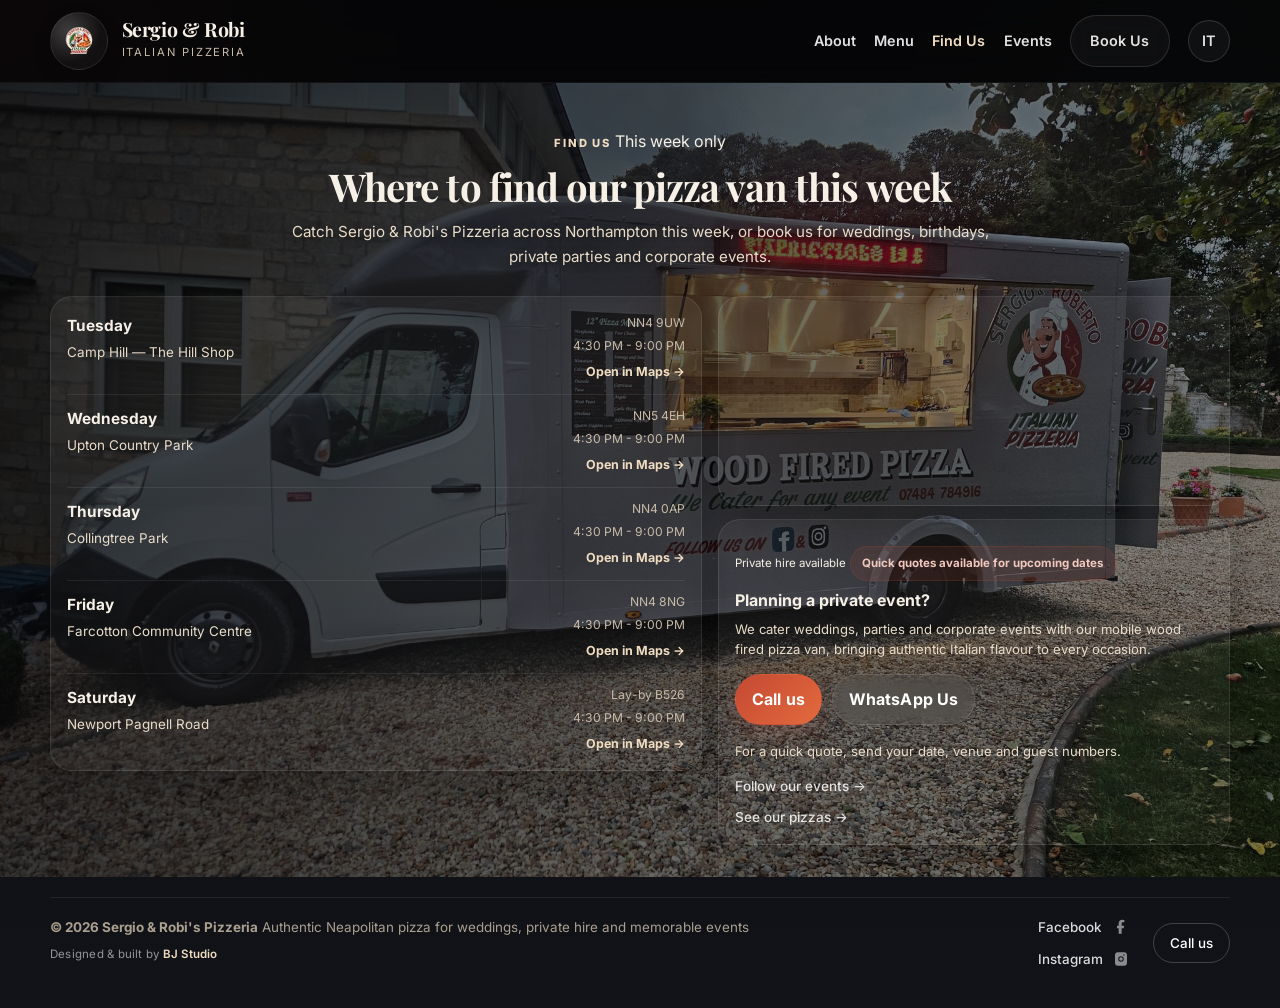
==== commit 8e4860a4: "Update find us location" ====
--- a/find-us-en.html
+++ b/find-us-en.html
@@ -86,12 +86,12 @@
             <div class="findus-day">
               <div class="findus-info">
                 <strong>Thursday</strong>
-                <span>The Windmill Pub</span>
-              </div>
-              <div class="findus-meta">
-                <span>NN2 8PN</span>
-                <span>4:30 PM - 9:00 PM</span>
-                <a href="https://www.google.com/maps/search/?api=1&query=The+Windmill+Pub+NN2+8PN" target="_blank" rel="noopener noreferrer">Open in Maps →</a>
+                <span>Collingtree Park</span>
+              </div>
+              <div class="findus-meta">
+                <span>NN4 0AP</span>
+                <span>4:30 PM - 9:00 PM</span>
+                <a href="https://www.google.com/maps/search/?api=1&query=Collingtree+Park+NN4+0AP" target="_blank" rel="noopener noreferrer">Open in Maps →</a>
               </div>
             </div>
 
--- a/style.css
+++ b/style.css
@@ -302,13 +302,28 @@
 }
 
 .btn-primary {
+  position: relative;
+  overflow: hidden;
   color: #fff;
   background: linear-gradient(135deg, #c44933 0%, #e36a3d 100%);
   box-shadow: var(--glow-red);
 }
 
+.btn-primary::after {
+  content: "";
+  position: absolute;
+  inset: 0;
+  background: radial-gradient(circle at 30% 30%, rgba(255, 255, 255, 0.25), transparent 60%);
+  opacity: 0;
+  transition: opacity 0.3s ease;
+}
+
 .btn-primary:hover {
   box-shadow: 0 14px 34px rgba(196, 73, 51, 0.3);
+}
+
+.btn-primary:hover::after {
+  opacity: 1;
 }
 
 .btn-secondary,
@@ -886,20 +901,20 @@
 }
 
 .logo-card.full-width-brand {
-  min-height: 240px;
+  min-height: 270px;
   padding: 2rem 1.5rem;
 }
 
 .logo-card.full-width-brand img {
-  max-width: 110px;
-  max-height: 110px;
+  max-width: 160px;
+  max-height: 160px;
   margin-bottom: 1.2rem;
-  filter: drop-shadow(0 10px 24px rgba(0, 0, 0, 0.45));
+  filter: drop-shadow(0 12px 28px rgba(0, 0, 0, 0.5));
   transition: transform 0.4s ease;
 }
 
 .logo-card.full-width-brand:hover img {
-  transform: scale(1.05);
+  transform: scale(1.08);
 }
 
 .logo-content {
@@ -1013,6 +1028,54 @@
 textarea::placeholder,
 select {
   color: #ab9f92;
+}
+
+/* ========================================
+   EMAIL ENQUIRY BOX
+======================================== */
+
+.email-enquiry-box {
+  display: flex;
+  flex-direction: column;
+  gap: 1.2rem;
+}
+
+.email-enquiry-box h3 {
+  margin: 0;
+}
+
+.email-enquiry-box p {
+  margin: 0;
+  color: var(--muted);
+  line-height: 1.7;
+}
+
+.enquiry-points {
+  display: flex;
+  flex-direction: column;
+  gap: 0.6rem;
+  margin-top: 0.5rem;
+  font-size: 0.95rem;
+  color: var(--text-soft);
+}
+
+.enquiry-points span {
+  display: block;
+  line-height: 1.6;
+}
+
+.email-note {
+  font-size: 0.85rem;
+  color: var(--muted-2);
+}
+
+.email-note a {
+  color: var(--gold);
+  text-decoration: none;
+}
+
+.email-note a:hover {
+  text-decoration: underline;
 }
 
 /* ========================================
@@ -1769,65 +1832,6 @@
 
   .packages-grid,
   .testimonials-grid {
-    grid-template-columns: 1fr;
-  }
-}
-
-/* ========================================
-   MOBILE
-======================================== */
-
-@media (max-width: 900px) {
-  .menu-page-hero {
-    padding: 3rem 0 1.6rem;
-  }
-
-  .menu-page-copy h1,
-  .menu-page-copy h2 {
-    max-width: 100%;
-    font-size: clamp(1.7rem, 7vw, 2.5rem);
-  }
-
-  .menu-page-copy p {
-    font-size: 0.9rem;
-  }
-
-  .menu-page-note {
-    width: 100%;
-    max-width: 100%;
-  }
-
-  .menu-full-grid {
-    grid-template-columns: 1fr;
-  }
-
-  .menu-line p {
-    max-width: 100%;
-  }
-
-  .findus-layout {
-    grid-template-columns: 1fr;
-  }
-
-  .findus-page .section-intro h1 {
-    font-size: clamp(1.8rem, 7vw, 2.4rem);
-  }
-
-  .findus-day {
-    grid-template-columns: 1fr;
-  }
-
-  .findus-meta {
-    align-items: flex-start;
-    text-align: left;
-  }
-
-  .findus-map iframe {
-    height: 200px;
-    min-height: 200px;
-  }
-
-  .menu-items {
     grid-template-columns: 1fr;
   }
 }
@@ -1989,10 +1993,10 @@
   }
 
   h1 {
-    max-width: 10ch;
+    max-width: 7ch;
     margin-bottom: 0.8rem;
-    font-size: clamp(2.15rem, 9vw, 3rem);
-    line-height: 0.98;
+    font-size: clamp(2.15rem, 8vw, 2.9rem);
+    line-height: 0.95;
     text-shadow: 0 8px 24px rgba(0, 0, 0, 0.34);
   }
 
@@ -2012,19 +2016,21 @@
 
   .hero {
     min-height: auto;
+    padding: 3.4rem 0 2.2rem;
   }
 
   .hero::before {
     background-image:
       linear-gradient(
         180deg,
-        rgba(6, 6, 7, 0.52) 0%,
-        rgba(6, 6, 7, 0.24) 24%,
-        rgba(6, 6, 7, 0.58) 62%,
+        rgba(6, 6, 7, 0.46) 0%,
+        rgba(6, 6, 7, 0.20) 20%,
+        rgba(6, 6, 7, 0.54) 56%,
         rgba(6, 6, 7, 0.82) 100%
       ),
       url("images/van_1.jpg");
-    background-position: center;
+    background-size: cover;
+    background-position: 60% 36%;
   }
 
   .hero::after {
@@ -2034,7 +2040,7 @@
   .hero-inner {
     grid-template-columns: 1fr;
     gap: 1.15rem;
-    padding: 2.1rem 0 2.5rem;
+    padding: 1rem 0 2rem;
     align-items: end;
   }
 
@@ -2322,11 +2328,15 @@
     padding: 1.5rem 1rem 1.2rem;
   }
 
-  .logo-card.full-width-brand img,
   .logo-card img {
     max-width: 76px;
     max-height: 76px;
-    margin-bottom: 0.9rem;
+  }
+
+  .logo-card.full-width-brand img {
+    max-width: 160px;
+    max-height: 160px;
+    margin-bottom: 1rem;
   }
 
   .logo-content strong,
@@ -2641,47 +2651,76 @@
   .social-link {
     padding: 0.15rem 0;
   }
-}
-
-@media (max-width: 380px) {
-  .container {
-    width: min(100% - 1rem, var(--container));
-  }
-
-  h1,
-  .menu-page-copy h1,
-  .menu-page-copy h2,
-  .findus-page .section-intro h1 {
-    max-width: 100%;
-    font-size: clamp(1.9rem, 9vw, 2.45rem);
-  }
-
-  .brand-text span {
-    letter-spacing: 0.12em;
-  }
-
-  .btn {
-    font-size: 0.92rem;
-  }
-
-  .hero-card-image {
-    height: 104px;
-  }
-
-  .gallery-item,
-  .gallery-item.oven-card,
-  .gallery-item.window-card,
-  .full-width-brand {
-    min-height: 230px;
-    height: 230px;
-  }
-
-  .menu-item {
-    gap: 0.72rem;
-  }
-
-  .menu-item img {
-    width: 70px;
-    height: 70px;
-  }
+
+  .menu-line-title {
+    gap: 0.75rem;
+  }
+
+  .menu-thumb {
+    width: 58px;
+    height: 58px;
+    min-width: 58px;
+    border-radius: 12px;
+  }
+
+  .menu-line-with-thumb p {
+    padding-left: calc(58px + 0.75rem);
+  }
+}
+
+/* ========================================
+   FINAL MENU THUMBNAILS INSIDE MENU
+======================================== */
+
+.menu-line-with-thumb {
+  padding-top: 1rem;
+  padding-bottom: 1rem;
+}
+
+.menu-line-with-thumb .menu-line-top {
+  align-items: center;
+  margin-bottom: 0.35rem;
+  gap: 0.9rem;
+}
+
+.menu-line-title {
+  display: flex;
+  align-items: center;
+  gap: 0.85rem;
+  min-width: 0;
+  flex: 1;
+}
+
+.menu-thumb {
+  width: 68px;
+  height: 68px;
+  min-width: 68px;
+  border-radius: 14px;
+  object-fit: cover;
+  object-position: center;
+  display: block;
+  border: 1px solid rgba(255, 255, 255, 0.08);
+  box-shadow: 0 8px 20px rgba(0, 0, 0, 0.22);
+  transition: transform 0.3s ease, box-shadow 0.3s ease;
+}
+
+.menu-line-with-thumb:hover .menu-thumb {
+  transform: scale(1.04);
+  box-shadow: 0 10px 24px rgba(0, 0, 0, 0.26);
+}
+
+.menu-line-title h3 {
+  margin: 0;
+  line-height: 1.2;
+}
+
+.menu-line-with-thumb .price {
+  flex-shrink: 0;
+  padding-top: 0;
+}
+
+.menu-line-with-thumb p {
+  max-width: 100%;
+  padding-left: calc(68px + 0.85rem);
+  margin-top: 0.45rem;
 }
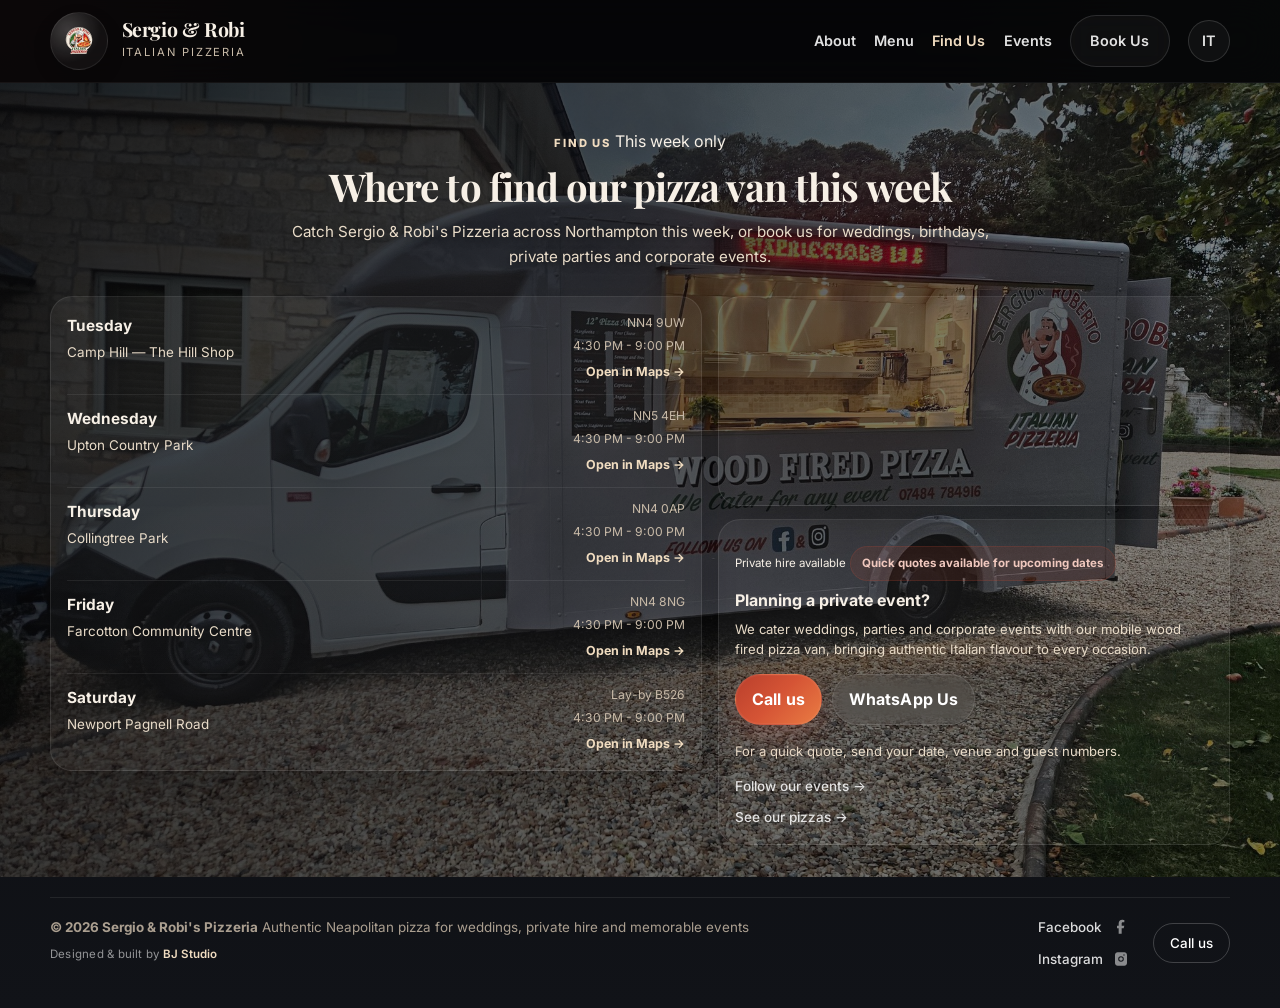
==== commit 53d9710a: "Add advanced SEO setup and multilingual indexing support" ====
--- a/find-us-en.html
+++ b/find-us-en.html
@@ -5,7 +5,11 @@
   <meta name="viewport" content="width=device-width, initial-scale=1.0"/>
   <title>Find Us | Sergio & Robi's Pizzeria</title>
   <meta name="description" content="Find Sergio & Robi's Pizzeria across Northampton this week or get in touch to book our wood fired pizza van for your private event.">
-    <meta name="keywords" content="find pizza van Northampton, pizza van schedule Northampton, wood fired pizza van locations" />
+  <meta name="keywords" content="find pizza van Northampton, pizza van schedule Northampton, wood fired pizza van locations" />
+  <link rel="canonical" href="https://sergiorobipizzeria.co.uk/find-us-en.html">
+  <link rel="alternate" hreflang="en" href="https://sergiorobipizzeria.co.uk/find-us-en.html">
+  <link rel="alternate" hreflang="it" href="https://sergiorobipizzeria.co.uk/find-us-it.html">
+  <link rel="alternate" hreflang="x-default" href="https://sergiorobipizzeria.co.uk/find-us-en.html">
   <meta property="og:title" content="Sergio & Robi's Pizzeria" />
   <meta property="og:description" content="Authentic wood fired pizza catering for weddings, parties and private events." />
   <meta property="og:type" content="website" />
--- a/style.css
+++ b/style.css
@@ -148,6 +148,77 @@
 }
 
 /* ========================================
+   LUXURY REVEAL ANIMATIONS
+======================================== */
+
+.reveal {
+  opacity: 0;
+  transform: translateY(34px);
+  transition:
+    opacity 0.8s ease,
+    transform 0.8s cubic-bezier(0.22, 1, 0.36, 1);
+  will-change: opacity, transform;
+}
+
+.reveal.visible {
+  opacity: 1;
+  transform: translateY(0);
+}
+
+.reveal-left {
+  opacity: 0;
+  transform: translateX(-34px);
+  transition:
+    opacity 0.85s ease,
+    transform 0.85s cubic-bezier(0.22, 1, 0.36, 1);
+}
+
+.reveal-left.visible {
+  opacity: 1;
+  transform: translateX(0);
+}
+
+.reveal-right {
+  opacity: 0;
+  transform: translateX(34px);
+  transition:
+    opacity 0.85s ease,
+    transform 0.85s cubic-bezier(0.22, 1, 0.36, 1);
+}
+
+.reveal-right.visible {
+  opacity: 1;
+  transform: translateX(0);
+}
+
+.delay-1 {
+  transition-delay: 0.08s;
+}
+
+.delay-2 {
+  transition-delay: 0.16s;
+}
+
+.delay-3 {
+  transition-delay: 0.24s;
+}
+
+.delay-4 {
+  transition-delay: 0.32s;
+}
+
+@keyframes hero-fade-up {
+  from {
+    opacity: 0;
+    transform: translateY(26px);
+  }
+  to {
+    opacity: 1;
+    transform: translateY(0);
+  }
+}
+
+/* ========================================
    HEADER / NAV
 ======================================== */
 
@@ -275,10 +346,13 @@
 }
 
 /* ========================================
-   BUTTONS
+   BUTTONS — ULTRA PREMIUM
 ======================================== */
 
 .btn {
+  position: relative;
+  isolation: isolate;
+  overflow: hidden;
   display: inline-flex;
   align-items: center;
   justify-content: center;
@@ -294,36 +368,70 @@
     box-shadow var(--transition),
     background var(--transition),
     border-color var(--transition),
-    color var(--transition);
-}
-
-.btn:hover {
-  transform: translateY(-2px);
-}
-
-.btn-primary {
-  position: relative;
-  overflow: hidden;
-  color: #fff;
-  background: linear-gradient(135deg, #c44933 0%, #e36a3d 100%);
-  box-shadow: var(--glow-red);
-}
-
-.btn-primary::after {
+    color var(--transition),
+    filter var(--transition);
+}
+
+.btn::before {
   content: "";
   position: absolute;
   inset: 0;
-  background: radial-gradient(circle at 30% 30%, rgba(255, 255, 255, 0.25), transparent 60%);
+  border-radius: inherit;
+  background: linear-gradient(
+    120deg,
+    transparent 0%,
+    rgba(255, 255, 255, 0.07) 32%,
+    rgba(255, 255, 255, 0.22) 48%,
+    rgba(255, 255, 255, 0.07) 64%,
+    transparent 100%
+  );
+  transform: translateX(-125%);
+  transition: transform 0.75s ease;
+  z-index: -1;
+}
+
+.btn::after {
+  content: "";
+  position: absolute;
+  inset: 1px;
+  border-radius: inherit;
+  background: radial-gradient(circle at 30% 30%, rgba(255, 255, 255, 0.12), transparent 58%);
   opacity: 0;
-  transition: opacity 0.3s ease;
+  transition: opacity 0.35s ease;
+  z-index: -1;
+}
+
+.btn:hover {
+  transform: translateY(-2px) scale(1.01);
+}
+
+.btn:hover::before {
+  transform: translateX(125%);
+}
+
+.btn:hover::after {
+  opacity: 1;
+}
+
+.btn:active {
+  transform: translateY(0) scale(0.99);
+}
+
+.btn-primary {
+  color: #fff;
+  background: linear-gradient(135deg, #b93f2c 0%, #d55435 48%, #ea7c43 100%);
+  border-color: rgba(255, 255, 255, 0.08);
+  box-shadow:
+    0 12px 28px rgba(196, 73, 51, 0.24),
+    0 0 0 1px rgba(255, 255, 255, 0.04) inset;
 }
 
 .btn-primary:hover {
-  box-shadow: 0 14px 34px rgba(196, 73, 51, 0.3);
-}
-
-.btn-primary:hover::after {
-  opacity: 1;
+  box-shadow:
+    0 18px 38px rgba(196, 73, 51, 0.32),
+    0 0 24px rgba(227, 106, 61, 0.18),
+    0 0 0 1px rgba(255, 255, 255, 0.06) inset;
+  filter: saturate(1.05);
 }
 
 .btn-secondary,
@@ -338,6 +446,7 @@
 .btn-outline:hover {
   background: rgba(255, 255, 255, 0.08);
   border-color: rgba(255, 255, 255, 0.18);
+  box-shadow: 0 14px 30px rgba(0, 0, 0, 0.18);
 }
 
 .btn-ghost {
@@ -348,6 +457,7 @@
 
 .btn-ghost:hover {
   background: rgba(255, 255, 255, 0.06);
+  box-shadow: 0 12px 26px rgba(0, 0, 0, 0.16);
 }
 
 /* ========================================
@@ -360,6 +470,7 @@
   display: grid;
   place-items: center;
   overflow: hidden;
+  isolation: isolate;
 }
 
 .hero::before {
@@ -367,19 +478,33 @@
   position: absolute;
   inset: 0;
   background-image:
-    linear-gradient(90deg, rgba(6, 6, 7, 0.78) 0%, rgba(6, 6, 7, 0.5) 38%, rgba(6, 6, 7, 0.22) 68%, rgba(6, 6, 7, 0.12) 100%),
-    url("images/van_1.jpg");
+    linear-gradient(
+      90deg,
+      rgba(6, 6, 7, 0.82) 0%,
+      rgba(6, 6, 7, 0.56) 34%,
+      rgba(6, 6, 7, 0.28) 68%,
+      rgba(6, 6, 7, 0.14) 100%
+    ),
+    url("images/van_3.jpg");
   background-position: center;
   background-size: cover;
   background-repeat: no-repeat;
-  transform: scale(1.02);
+  transform: scale(1.03);
+  transition: transform 6.5s ease;
+  will-change: transform;
+}
+
+.hero:hover::before {
+  transform: scale(1.08);
 }
 
 .hero::after {
   content: "";
   position: absolute;
   inset: 0;
-  background: linear-gradient(180deg, rgba(0, 0, 0, 0.04) 0%, rgba(0, 0, 0, 0.16) 64%, #0b0c0f 100%);
+  background:
+    linear-gradient(180deg, rgba(255, 140, 60, 0.04), rgba(0, 0, 0, 0.18)),
+    linear-gradient(180deg, rgba(0, 0, 0, 0.04) 0%, rgba(0, 0, 0, 0.16) 64%, #0b0c0f 100%);
 }
 
 .hero-inner {
@@ -395,6 +520,7 @@
 .hero-copy {
   max-width: 570px;
   justify-self: start;
+  animation: hero-fade-up 0.9s cubic-bezier(0.22, 1, 0.36, 1) both;
 }
 
 .hero-copy p {
@@ -465,10 +591,15 @@
   overflow: hidden;
   transform: translateX(0) translateY(34px);
   transition: transform 0.35s ease, box-shadow 0.35s ease;
+  animation: hero-fade-up 1.1s cubic-bezier(0.22, 1, 0.36, 1) both;
+  animation-delay: 0.1s;
 }
 
 .hero-card:hover {
   transform: translateX(0) translateY(28px);
+  box-shadow:
+    0 18px 42px rgba(0, 0, 0, 0.38),
+    inset 0 1px 0 rgba(255, 255, 255, 0.06);
 }
 
 .hero-card-image {
@@ -1968,7 +2099,9 @@
   }
 
   .btn-primary {
-    box-shadow: 0 14px 28px rgba(196, 73, 51, 0.22);
+    box-shadow:
+      0 14px 28px rgba(196, 73, 51, 0.22),
+      0 0 18px rgba(227, 106, 61, 0.12);
   }
 
   .btn-secondary,
@@ -1993,10 +2126,10 @@
   }
 
   h1 {
-    max-width: 7ch;
-    margin-bottom: 0.8rem;
-    font-size: clamp(2.15rem, 8vw, 2.9rem);
-    line-height: 0.95;
+    max-width: 8ch;
+    margin-bottom: 0.9rem;
+    font-size: clamp(1.9rem, 8vw, 2.6rem);
+    line-height: 0.94;
     text-shadow: 0 8px 24px rgba(0, 0, 0, 0.34);
   }
 
@@ -2016,31 +2149,38 @@
 
   .hero {
     min-height: auto;
-    padding: 3.4rem 0 2.2rem;
+    padding: 2.4rem 0 1.8rem;
   }
 
   .hero::before {
     background-image:
       linear-gradient(
         180deg,
-        rgba(6, 6, 7, 0.46) 0%,
-        rgba(6, 6, 7, 0.20) 20%,
-        rgba(6, 6, 7, 0.54) 56%,
-        rgba(6, 6, 7, 0.82) 100%
+        rgba(6, 6, 7, 0.72) 0%,
+        rgba(6, 6, 7, 0.46) 24%,
+        rgba(6, 6, 7, 0.42) 56%,
+        rgba(6, 6, 7, 0.86) 100%
       ),
-      url("images/van_1.jpg");
+      url("images/van_3.jpg");
     background-size: cover;
-    background-position: 60% 36%;
+    background-position: 68% center;
+    transform: scale(1.01);
+  }
+
+  .hero:hover::before {
+    transform: scale(1.01);
   }
 
   .hero::after {
-    background: linear-gradient(180deg, rgba(0, 0, 0, 0.02) 0%, rgba(0, 0, 0, 0.12) 48%, #0b0c0f 100%);
+    background:
+      linear-gradient(180deg, rgba(255, 140, 60, 0.02), rgba(0, 0, 0, 0.12)),
+      linear-gradient(180deg, rgba(0, 0, 0, 0.06) 0%, rgba(0, 0, 0, 0.18) 52%, #0b0c0f 100%);
   }
 
   .hero-inner {
     grid-template-columns: 1fr;
-    gap: 1.15rem;
-    padding: 1rem 0 2rem;
+    gap: 1rem;
+    padding: 0.8rem 0 1.4rem;
     align-items: end;
   }
 
@@ -2049,16 +2189,23 @@
   }
 
   .eyebrow {
-    margin-bottom: 0.9rem;
-    padding: 0.56rem 0.82rem;
-    font-size: 0.76rem;
-    border-radius: 999px;
+    margin-bottom: 0.8rem;
+    padding: 0.5rem 0.72rem;
+    font-size: 0.68rem;
+    line-height: 1.35;
+    max-width: 100%;
+  }
+
+  .hero-copy p {
+    font-size: 0.88rem;
+    line-height: 1.65;
+    max-width: 100%;
   }
 
   .hero-actions {
     flex-direction: column;
     gap: 0.72rem;
-    margin-top: 1.25rem;
+    margin-top: 1.15rem;
   }
 
   .hero-actions .btn,
@@ -2074,52 +2221,21 @@
   }
 
   .hero-quick-points {
-    gap: 0.5rem;
-    margin-top: 1rem;
+    gap: 0.45rem;
+    margin-top: 0.9rem;
   }
 
   .hero-quick-points span {
     width: 100%;
     justify-content: center;
     text-align: center;
-    padding: 0.7rem 0.9rem;
-    border-radius: 14px;
-    font-size: 0.78rem;
+    padding: 0.62rem 0.8rem;
+    font-size: 0.74rem;
+    border-radius: 12px;
   }
 
   .hero-card {
-    width: 100%;
-    justify-self: stretch;
-    transform: none;
-    margin-top: 0.25rem;
-    border-radius: 22px;
-    background: linear-gradient(180deg, rgba(255, 255, 255, 0.09), rgba(255, 255, 255, 0.03));
-    border: 1px solid rgba(255, 255, 255, 0.08);
-    box-shadow:
-      0 16px 38px rgba(0, 0, 0, 0.32),
-      inset 0 1px 0 rgba(255, 255, 255, 0.05);
-  }
-
-  .hero-card:hover {
-    transform: none;
-  }
-
-  .hero-card-image {
-    height: 118px;
-  }
-
-  .hero-card-body {
-    padding: 1rem;
-  }
-
-  .hero-card h3 {
-    font-size: 0.95rem;
-    margin-bottom: 0.35rem;
-  }
-
-  .hero-card p {
-    font-size: 0.8rem;
-    line-height: 1.55;
+    display: none;
   }
 
   .feature-row,
@@ -2723,4 +2839,359 @@
   max-width: 100%;
   padding-left: calc(68px + 0.85rem);
   margin-top: 0.45rem;
+}
+
+/* ========================================
+   REDUCED MOTION
+======================================== */
+
+@media (prefers-reduced-motion: reduce) {
+  html {
+    scroll-behavior: auto;
+  }
+
+  *,
+  *::before,
+  *::after {
+    animation: none !important;
+    transition: none !important;
+  }
+
+  .reveal,
+  .reveal-left,
+  .reveal-right {
+    opacity: 1 !important;
+    transform: none !important;
+  }
+
+  .hero::before,
+  .hero:hover::before {
+    transform: scale(1.02) !important;
+  }
+}
+
+@media (min-width: 1025px) {
+  .hero {
+    min-height: calc(100vh - 82px);
+    padding: 0;
+  }
+
+  .hero::before {
+    background-image:
+      linear-gradient(
+        90deg,
+        rgba(0, 0, 0, 0.84) 0%,
+        rgba(0, 0, 0, 0.62) 34%,
+        rgba(0, 0, 0, 0.30) 66%,
+        rgba(0, 0, 0, 0.18) 100%
+      ),
+      url("images/main-hero.png");
+    background-position: center center;
+    background-size: cover;
+    filter: contrast(1.12) brightness(1.04) saturate(1.08);
+    transform: scale(1.01);
+  }
+
+  .hero:hover::before {
+    transform: scale(1.025);
+  }
+
+  .hero::after {
+    background:
+      radial-gradient(circle at 66% 45%, rgba(255, 120, 40, 0.12), transparent 34%),
+      linear-gradient(180deg, rgba(0,0,0,0.02) 0%, rgba(0,0,0,0.18) 74%, #0b0c0f 100%);
+  }
+
+  .hero-inner {
+    display: grid !important;
+    grid-template-columns: minmax(0, 1fr) minmax(380px, 430px) !important;
+    gap: clamp(2rem, 4vw, 4.5rem) !important;
+    align-items: center !important;
+    padding: clamp(3.2rem, 5vw, 5.5rem) 0 clamp(3rem, 4.2vw, 4.8rem) !important;
+  }
+
+  .hero-copy {
+    max-width: 690px !important;
+  }
+
+  .hero h1,
+  .hero-title {
+    max-width: 12ch !important;
+    font-size: clamp(3.4rem, 5.15vw, 5.35rem) !important;
+    line-height: 0.98 !important;
+    letter-spacing: -0.045em !important;
+    margin-bottom: 1.15rem !important;
+    text-shadow: 0 16px 40px rgba(0, 0, 0, 0.42);
+  }
+
+  .hero-copy p {
+    max-width: 650px !important;
+    font-size: 1.02rem !important;
+    line-height: 1.75 !important;
+  }
+
+  .eyebrow {
+    margin-bottom: 1.35rem !important;
+  }
+
+  .hero-actions {
+    gap: 0.9rem !important;
+    margin-top: 1.6rem !important;
+  }
+
+  .hero-quick-points {
+    gap: 0.7rem !important;
+    margin-top: 1.15rem !important;
+  }
+
+  .hero-card {
+    display: block !important;
+    justify-self: end !important;
+    align-self: center !important;
+    width: min(100%, 430px) !important;
+    border-radius: 28px !important;
+    overflow: hidden !important;
+    background:
+      radial-gradient(circle at top left, rgba(255, 132, 64, 0.18), transparent 42%),
+      linear-gradient(160deg, rgba(255,255,255,0.14), rgba(255,255,255,0.035)) !important;
+    border: 1px solid rgba(255,255,255,0.14) !important;
+    box-shadow:
+      0 38px 90px rgba(0,0,0,0.62),
+      0 0 60px rgba(255,120,40,0.16),
+      inset 0 1px 0 rgba(255,255,255,0.10) !important;
+    backdrop-filter: blur(22px) !important;
+    -webkit-backdrop-filter: blur(22px) !important;
+    transform: translateY(22px) !important;
+  }
+
+  .hero-card:hover {
+    transform: translateY(12px) scale(1.012) !important;
+  }
+
+  .hero-card-image {
+    position: relative !important;
+    height: 160px !important;
+    width: 100% !important;
+    overflow: hidden !important;
+  }
+
+  .hero-card-image img {
+    width: 100% !important;
+    height: 100% !important;
+    object-fit: cover !important;
+    object-position: center !important;
+    filter: brightness(0.92) contrast(1.08) saturate(1.05) !important;
+  }
+
+  .hero-card-image::after {
+    content: "" !important;
+    position: absolute !important;
+    inset: 0 !important;
+    background: linear-gradient(to bottom, rgba(0,0,0,0) 45%, rgba(0,0,0,0.66) 100%) !important;
+    pointer-events: none !important;
+  }
+
+  .hero-card-body {
+    padding: 1.45rem 1.45rem 1.5rem !important;
+  }
+
+  .hero-card .mini-label {
+    display: inline-block !important;
+    margin-bottom: 0.55rem !important;
+    color: #ff9b5c !important;
+    font-size: 0.76rem !important;
+    font-weight: 800 !important;
+    letter-spacing: 0.08em !important;
+    text-transform: uppercase !important;
+  }
+
+  .hero-card h3 {
+    max-width: 12ch;
+    margin-bottom: 0.75rem !important;
+    font-size: 1.48rem !important;
+    line-height: 1.12 !important;
+    letter-spacing: -0.025em !important;
+  }
+
+  .hero-card p {
+    margin: 0 !important;
+    color: rgba(247, 240, 230, 0.78) !important;
+    font-size: 0.93rem !important;
+    line-height: 1.62 !important;
+  }
+
+  .hero-card .feature-row {
+    display: grid !important;
+    grid-template-columns: repeat(3, minmax(0, 1fr)) !important;
+    gap: 0.65rem !important;
+    margin-top: 1.2rem !important;
+  }
+
+  .hero-card .feature-box {
+    min-width: 0 !important;
+    min-height: 128px !important;
+    padding: 0.85rem 0.55rem !important;
+    display: flex !important;
+    flex-direction: column !important;
+    align-items: center !important;
+    justify-content: center !important;
+    text-align: center !important;
+    border-radius: 16px !important;
+    background: rgba(255,255,255,0.055) !important;
+    border: 1px solid rgba(255,255,255,0.12) !important;
+    box-shadow: inset 0 1px 0 rgba(255,255,255,0.06) !important;
+    backdrop-filter: blur(10px) !important;
+    -webkit-backdrop-filter: blur(10px) !important;
+  }
+
+  .hero-card .feature-box:hover {
+    transform: translateY(-2px) !important;
+    background: rgba(255,120,40,0.11) !important;
+    border-color: rgba(255,120,40,0.32) !important;
+  }
+
+  .hero-card .feature-box .icon {
+    display: block !important;
+    margin-bottom: 0.42rem !important;
+    font-size: 1.25rem !important;
+    line-height: 1 !important;
+    filter: drop-shadow(0 0 8px rgba(255,120,40,0.45)) !important;
+  }
+
+  .hero-card .feature-box strong {
+    display: block !important;
+    margin-bottom: 0.25rem !important;
+    color: #fff !important;
+    font-size: 0.77rem !important;
+    line-height: 1.25 !important;
+    font-weight: 800 !important;
+  }
+
+  .hero-card .feature-box span:not(.icon) {
+    display: block !important;
+    color: rgba(247, 240, 230, 0.66) !important;
+    font-size: 0.66rem !important;
+    line-height: 1.45 !important;
+  }
+}
+
+@media (min-width: 761px) and (max-width: 1024px) {
+  .hero::before {
+    background-image:
+      linear-gradient(180deg, rgba(6,6,7,0.76) 0%, rgba(6,6,7,0.52) 45%, rgba(6,6,7,0.86) 100%),
+      url("images/main-hero.png") !important;
+    background-position: center !important;
+  }
+
+  .hero-inner {
+    display: grid !important;
+    grid-template-columns: 1fr !important;
+    gap: 1.6rem !important;
+    padding: 2.4rem 0 3rem !important;
+  }
+
+  .hero-card {
+    display: block !important;
+    justify-self: start !important;
+    width: min(100%, 560px) !important;
+    transform: none !important;
+  }
+
+  .hero-card .feature-row {
+    display: grid !important;
+    grid-template-columns: repeat(3, minmax(0, 1fr)) !important;
+    gap: 0.6rem !important;
+  }
+}
+
+@media (max-width: 760px) {
+  .hero::before {
+    background-image:
+      linear-gradient(180deg, rgba(6,6,7,0.74) 0%, rgba(6,6,7,0.48) 36%, rgba(6,6,7,0.92) 100%),
+      url("images/main-hero.png") !important;
+    background-position: center !important;
+    filter: contrast(1.08) brightness(1.02) saturate(1.05) !important;
+  }
+
+  .hero-card {
+    display: none !important;
+  }
+}
+
+.hero-card {
+  width: min(100%, 330px); 
+  transform: translateY(24px);
+}
+
+.hero-card-image {
+  height: 105px;
+}
+
+.hero-card-body {
+  padding: 0.85rem 0.9rem 1rem;
+}
+
+.hero-card h3 {
+  font-size: 0.95rem;
+}
+
+.hero-card p {
+  font-size: 0.78rem;
+  line-height: 1.5;
+}
+
+.hero-card .feature-row {
+  gap: 0.4rem;
+  margin-top: 0.7rem;
+}
+
+.hero-card .feature-box {
+  min-height: 85px;
+  padding: 0.55rem 0.35rem;
+  border-radius: 12px;
+}
+
+.hero-card .feature-box .icon {
+  font-size: 1rem;
+  margin-bottom: 0.3rem;
+}
+
+.hero-card .feature-box strong {
+  font-size: 0.65rem;
+}
+
+.hero-card .feature-box span {
+  font-size: 0.58rem;
+}
+
+h1 {
+  font-size: clamp(2rem, 3.2vw, 3.2rem); /* było za duże */
+  line-height: 1.05;
+  max-width: 11ch; 
+}
+
+.hero-copy p {
+  font-size: 0.9rem;
+  line-height: 1.55;
+  max-width: 48ch;
+}
+
+.hero-badges span {
+  font-size: 0.72rem;
+  padding: 0.35rem 0.7rem;
+}
+
+.hero-cta {
+  margin-top: 1.2rem;
+  gap: 0.7rem;
+}
+
+.hero {
+  min-height: 88vh; 
+  display: flex;
+  align-items: center;
+}
+
+.hero-inner {
+  align-items: center;
 }
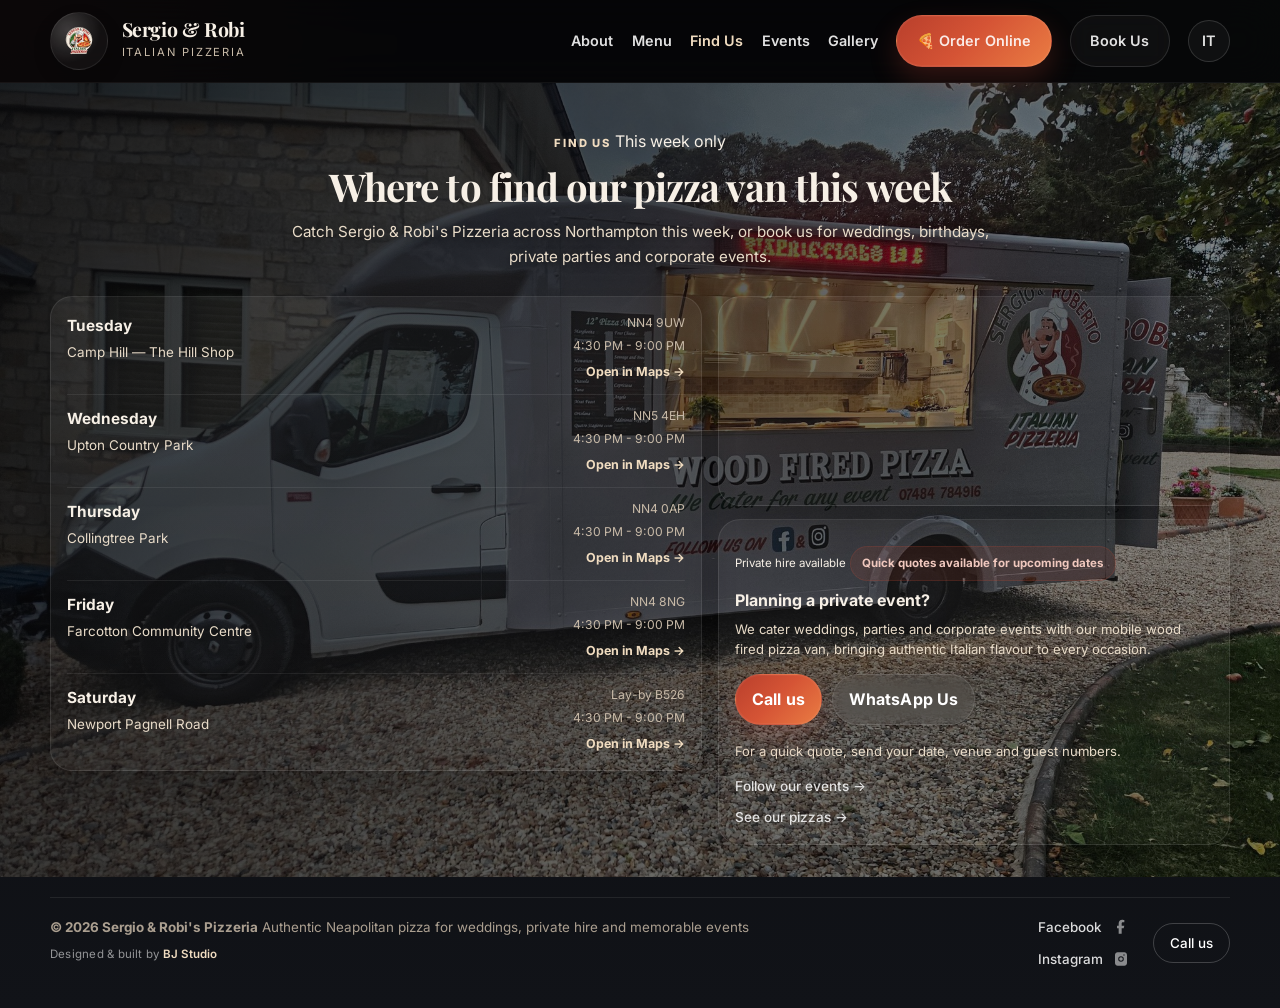
==== commit 897d2018: "Integrate Shift4 online ordering link across all pages" ====
--- a/find-us-en.html
+++ b/find-us-en.html
@@ -43,6 +43,10 @@
         <a href="menu-en.html">Menu</a>
         <a href="find-us-en.html" aria-current="page">Find Us</a>
         <a href="index.html#events">Events</a>
+        <a href="index.html#gallery">Gallery</a>
+         <a href="https://online.skytab.com/44f2e0061df8a4a449760e8338502236" target="_blank" class="btn btn-primary">
+         🍕 Order Online
+         </a>
         <a href="index.html#contact" class="btn btn-outline">Book Us</a>
         <a href="find-us-it.html" class="lang-switch">IT</a>
       </nav>
--- a/style.css
+++ b/style.css
@@ -466,7 +466,7 @@
 
 .hero {
   position: relative;
-  min-height: calc(100vh - 82px);
+  min-height: 800px;
   display: grid;
   place-items: center;
   overflow: hidden;
@@ -480,16 +480,16 @@
   background-image:
     linear-gradient(
       90deg,
-      rgba(6, 6, 7, 0.82) 0%,
-      rgba(6, 6, 7, 0.56) 34%,
-      rgba(6, 6, 7, 0.28) 68%,
-      rgba(6, 6, 7, 0.14) 100%
+      rgba(6, 6, 7, 0.65) 0%,
+      rgba(6, 6, 7, 0.42) 34%,
+      rgba(6, 6, 7, 0.18) 68%,
+      rgba(6, 6, 7, 0.08) 100%
     ),
     url("images/van_3.jpg");
   background-position: center;
   background-size: cover;
   background-repeat: no-repeat;
-  transform: scale(1.03);
+  transform: scale(1);
   transition: transform 6.5s ease;
   will-change: transform;
 }
@@ -3107,10 +3107,16 @@
 @media (max-width: 760px) {
   .hero::before {
     background-image:
-      linear-gradient(180deg, rgba(6,6,7,0.74) 0%, rgba(6,6,7,0.48) 36%, rgba(6,6,7,0.92) 100%),
+      linear-gradient(
+        180deg,
+        rgba(6,6,7,0.45) 0%,
+        rgba(6,6,7,0.25) 36%,
+        rgba(6,6,7,0.75) 100%
+      ),
       url("images/main-hero.png") !important;
-    background-position: center !important;
-    filter: contrast(1.08) brightness(1.02) saturate(1.05) !important;
+
+    background-position: 65% center !important;
+    filter: contrast(1.08) brightness(1.12) saturate(1.08) !important;
   }
 
   .hero-card {
@@ -3165,7 +3171,7 @@
 }
 
 h1 {
-  font-size: clamp(2rem, 3.2vw, 3.2rem); /* było za duże */
+  font-size: clamp(2rem, 3.2vw, 3.2rem); 
   line-height: 1.05;
   max-width: 11ch; 
 }
@@ -3194,4 +3200,115 @@
 
 .hero-inner {
   align-items: center;
+}
+
+/* FINAL PREMIUM HERO LAYOUT */
+@media (min-width: 1025px) {
+  .hero {
+    min-height: 86vh !important;
+    padding: 0 !important;
+    margin-right: -16px !important;
+  }
+
+  .hero::before {
+    background-position: center 64% !important;
+    transform: scale(1.01) !important;
+  }
+
+  .hero:hover::before {
+    transform: scale(1.025) !important;
+  }
+
+  .hero-inner {
+    display: grid !important;
+    grid-template-columns: minmax(0, 1fr) minmax(360px, 400px) !important;
+    gap: clamp(2rem, 4vw, 4rem) !important;
+    align-items: center !important;
+    padding: 0.4rem 0 0.8rem !important;
+  }
+
+  .hero-copy {
+    transform: translateX(5px) !important;
+    max-width: 690px !important;
+  }
+
+  .hero h1,
+  .hero-title {
+    font-size: clamp(2.75rem, 3.5vw, 3.75rem) !important;
+    line-height: 0.92 !important;
+    letter-spacing: -0.04em !important;
+    max-width: 11ch !important;
+    margin-bottom: 1rem !important;
+  }
+
+  .hero-copy p {
+    font-size: 0.86rem !important;
+    line-height: 1.55 !important;
+    max-width: 58ch !important;
+  }
+
+  .hero-quick-points {
+    gap: 0.6rem !important;
+    margin-top: 1rem !important;
+  }
+
+  .hero-actions {
+    gap: 0.7rem !important;
+    margin-top: 1.2rem !important;
+    flex-wrap: nowrap !important;
+  }
+
+  .hero-actions .btn {
+    padding: 0.9rem 1.25rem !important;
+    font-size: 0.88rem !important;
+    white-space: nowrap !important;
+  }
+
+  .hero-card {
+    width: min(100%, 335px) !important;
+    justify-self: end !important;
+    transform: translateY(10px) !important;
+    border-radius: 26px !important;
+  }
+
+  .hero-card:hover {
+    transform: translateY(4px) scale(1.01) !important;
+  }
+
+  .hero-card-image {
+    height: 150px !important;
+  }
+
+  .hero-card-body {
+    padding: 1.2rem !important;
+  }
+
+  .hero-card h3 {
+    font-size: 1.18rem !important;
+    line-height: 1.1 !important;
+  }
+
+  .hero-card p {
+    font-size: 0.84rem !important;
+    line-height: 1.55 !important;
+  }
+
+  .hero-card .feature-box {
+    min-height: 108px !important;
+    padding: 0.7rem 0.45rem !important;
+  }
+
+  .hero-card .feature-box strong {
+    font-size: 0.72rem !important;
+  }
+
+  .hero-card .feature-box span:not(.icon) {
+    font-size: 0.62rem !important;
+  }
+}
+
+@media (min-width: 600px) and (max-width: 900px) {
+  .hero::before {
+    background-position: 70% center !important;
+  }
 }
